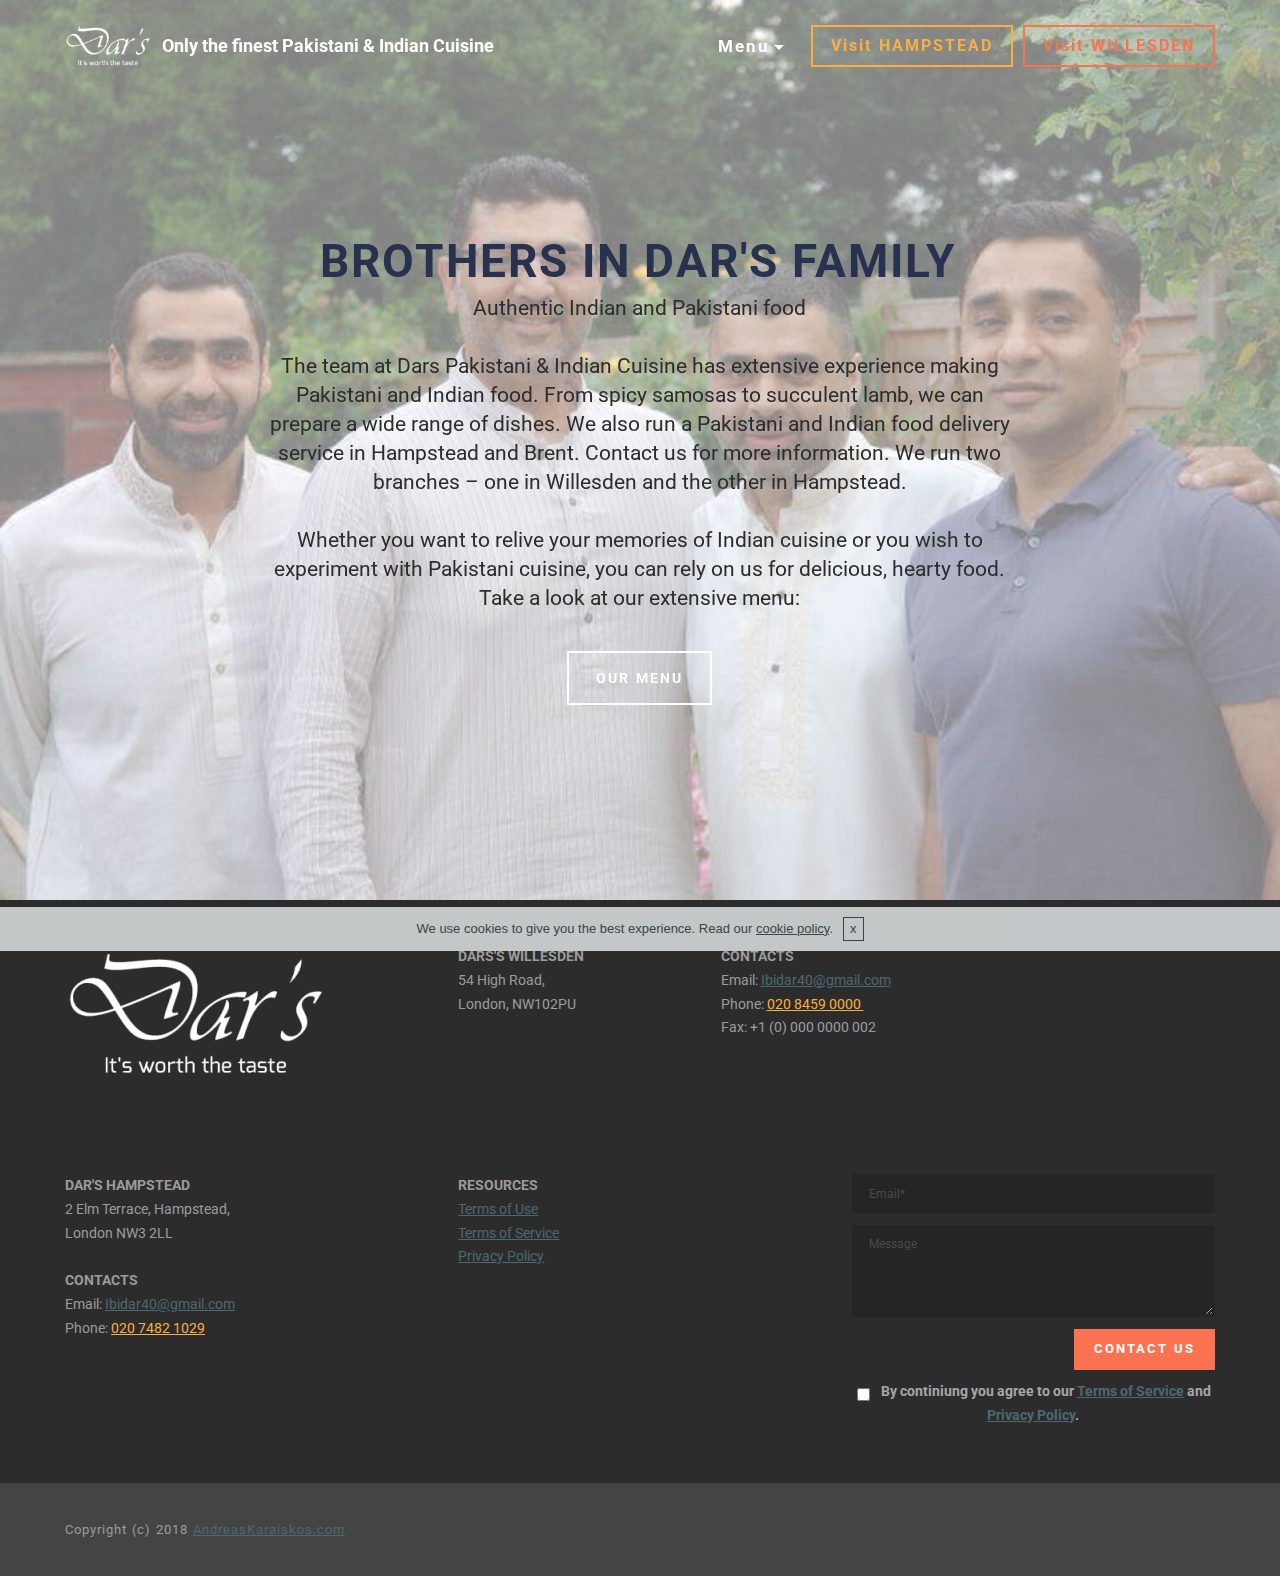
==== ABOUT DARS RESTAURANT.html @ b930428f "create github pages" ====
<!DOCTYPE html>
<html >
<head>
  <!-- Site made with Mobirise Website Builder v4.8.1, https://mobirise.com -->
  <meta charset="UTF-8">
  <meta http-equiv="X-UA-Compatible" content="IE=edge">
  <meta name="generator" content="Mobirise v4.8.1, mobirise.com">
  <meta name="viewport" content="width=device-width, initial-scale=1, minimum-scale=1">
  <link rel="shortcut icon" href="assets/images/dars-logo-white-2-260x128.png" type="image/x-icon">
  <meta name="description" content="CONTACT DARS RESTAURANTS, How to get to Dars restaurants in Hampstead and Willesden brent.">
  <title>ABOUT DAR'S | RESTAURANTS</title>
  <link rel="stylesheet" href="https://fonts.googleapis.com/css?family=Roboto:700,400&subset=cyrillic,latin,greek,vietnamese">
  <link rel="stylesheet" href="assets/bootstrap/css/bootstrap.min.css">
  <link rel="stylesheet" href="assets/soundcloud-plugin/style.css">
  <link rel="stylesheet" href="assets/gdpr-plugin/gdpr-styles.css">
  <link rel="stylesheet" href="assets/animate.css/animate.min.css">
  <link rel="stylesheet" href="assets/dropdown-menu/style.css">
  <link rel="stylesheet" href="assets/mobirise/css/style.css">
  <link rel="stylesheet" href="assets/mobirise/css/mbr-additional.css" type="text/css">
  
  
  
</head>
<body>
  <section id="dropdown-menu-2btn-3j" data-rv-view="149">

    <nav class="navbar navbar-dropdown transparent navbar-fixed-top bg-color">

        <div class="container">

            <div class="navbar-brand">
                <a href="https://www.darsgrill.co.uk" class="navbar-logo"><img src="assets/images/dars-logo-white-2-260x128.png" alt="DAR'S TANDOOR &amp; GRILL Authentic Indian cuisine in Hampstead  Dars Pakistani &amp; Indian Cuisine, the Punjabi restaurant for Indian and Pakistani takeaway, eat-in or delivery in the Hampstead and Willesden area.  We are open 7 days a week, from 12:00AM - 11:30PM, so call or email us to book your table." title="Only the finest Pakistani &amp; Indian Cuisine"></a>
                <a class="text-white" href="index.html#slider-26">Only the finest Pakistani &amp; Indian Cuisine</a>
            </div>

            <button class="navbar-toggler pull-xs-right hidden-md-up" type="button" data-toggle="collapse" data-target="#exCollapsingNavbar">
                <div class="hamburger-icon"></div>
            </button>

            <ul class="nav-dropdown collapse pull-xs-right navbar-toggleable-sm nav navbar-nav" id="exCollapsingNavbar"><li class="nav-item dropdown open"><a class="nav-link link dropdown-toggle" href="index.html" aria-expanded="true" data-toggle="dropdown-submenu">Menu</a><div class="dropdown-menu"><a class="dropdown-item" href="DARS TANDOOR and GRILL.html#pricing-table1-22" aria-expanded="false">HAMPSTEAD MENU</a><a class="dropdown-item" href="DARS WILLESDEN.html#pricing-table1-2m" aria-expanded="false">WILLESDEN MENU</a><a class="dropdown-item" href="ABOUT DARS RESTAURANT.html#header4-3l" aria-expanded="false">About</a><a class="dropdown-item" href="CONTACT DARS.html#map1-30" aria-expanded="false">Contact</a></div></li><li class="nav-item nav-btn"><a class="nav-link btn btn-warning-outline btn-warning" href="DARS TANDOOR and GRILL.html#header1-1r">Visit HAMPSTEAD</a></li><li class="nav-item nav-btn"><a class="nav-link btn btn-danger-outline btn-danger" href="DARS WILLESDEN.html#header1-14">Visit WILLESDEN</a></li></ul>

        </div>

    </nav>

</section>

<section class="engine"><a href="https://mobiri.se/j">website templates</a></section><section class="mbr-box mbr-section mbr-section--relative mbr-section--fixed-size mbr-section--full-height mbr-section--bg-adapted mbr-parallax-background mbr-after-navbar" id="header4-3l" data-rv-view="160" style="background-image: url(assets/images/10577016-703774769687985-2536074829677303070-n-800x532.jpg);">
    <div class="mbr-box__magnet mbr-box__magnet--sm-padding mbr-box__magnet--center-center">
        <div class="mbr-overlay" style="opacity: 0.5; background-color: rgb(255, 255, 255);"></div>
        <div class="mbr-box__container mbr-section__container container">
            <div class="mbr-box mbr-box--stretched"><div class="mbr-box__magnet mbr-box__magnet--center-center">
                <div class="row"><div class=" col-sm-8 col-sm-offset-2">
                    <div class="mbr-hero animated fadeInUp">
                        <h1 class="mbr-hero__text">BROTHERS IN DAR'S FAMILY</h1>
                        <p class="mbr-hero__subtext">Authentic Indian and Pakistani food<br><br> The team at Dars Pakistani &amp; Indian Cuisine has extensive experience making Pakistani and Indian food. From spicy samosas to succulent lamb, we can prepare a wide range of dishes. We also run a Pakistani and Indian food delivery service in Hampstead and Brent. Contact us for more information. We run two branches – one in Willesden and the other in Hampstead.<br><br>Whether you want to relive your memories of Indian cuisine or you wish to experiment with Pakistani cuisine, you can rely on us for delicious, hearty food. Take a look at our extensive menu:</p>
                    </div>
                    <div class="mbr-buttons btn-inverse mbr-buttons--center"> <a class="mbr-buttons__btn btn btn-lg btn-default animated fadeInUp delay" href="DARS TANDOOR and GRILL.html#pricing-table1-22">OUR MENU</a></div>
                </div></div>
            </div></div>
        </div>
        
    </div>
</section>

<section class="mbr-section mbr-section--relative mbr-section--fixed-size" id="contacts1-3h" data-rv-view="145" style="background-color: rgb(44, 44, 44);">
    
    <div class="mbr-section__container container">
        <div class="mbr-contacts mbr-contacts--wysiwyg row" style="padding-top: 45px; padding-bottom: 45px;">
            <div class="col-sm-4">
                <div><a href="https://www.darsgrill.co.uk"><img src="assets/images/dars-logo-white-1-260x128.png" class="mbr-contacts__img mbr-contacts__img--left"></a></div>
            </div>
            <div class="col-sm-8">
                <div class="row">
                    <div class="col-sm-4">
                        <p class="mbr-contacts__text"><strong>DARS'S WILLESDEN</strong><br>54 High Road,<br>London,&nbsp;NW102PU<br><br></p>
                    </div>
                    <div class="col-sm-4">
                        <p class="mbr-contacts__text"><strong>CONTACTS</strong><br>
Email: <a href="mailto:Ibidar40@gmail.com">Ibidar40@gmail.com</a><br>
Phone: <a href="tel:+44 (0) 20 8459 0000 " class="text-warning">020 8459 0000&nbsp;</a><br>
Fax: +1 (0) 000 0000 002</p>
                    </div>
                    <div class="col-sm-4"></div>
                </div>
            </div>
        </div>
    </div>
</section>

<section class="mbr-section mbr-section--relative mbr-section--fixed-size" id="contacts3-3k" data-rv-view="151" style="background-color: rgb(44, 44, 44);">
    
    <div class="mbr-section__container container">
        <div class="mbr-contacts mbr-contacts--wysiwyg row" style="padding-top: 45px; padding-bottom: 45px;">
            <div class="col-sm-8">
                <div class="row">
                    <div class="col-sm-6">
                        <p class="mbr-contacts__text"><strong>DAR'S HAMPSTEAD</strong><br>2 Elm Terrace, Hampstead,<br>London NW3 2LL<br><br>
<strong>CONTACTS</strong><br>Email: <a href="mailto:Ibidar40@gmail.com">Ibidar40@gmail.com</a><br>Phone: <a href="tel:+44 (0) 20 7482 1029" class="text-warning">020 7482 1029</a><br><a href="tel:+44 (0) 20 7482 1029" class="text-warning"><br></a><br></p>
                    </div>
                    <div class="col-sm-6"><p class="mbr-contacts__text"><strong>RESOURCES</strong></p><ul class="mbr-contacts__list"><li><a href="https://www.darsgrill.co.uk/">Terms of Use</a></li><li><a href="https://www.darsgrill.co.uk/">Terms of Service</a></li><li><a href="https://www.darsgrill.co.uk/">Privacy Policy</a><br></li></ul></div>
                </div>
            </div>
            <div class="mbr-contacts__column col-sm-4" data-form-type="formoid">
                <div data-form-alert="true">
                    <div class="hide" data-form-alert-success="true">Thanks for filling out form!</div>
                </div>
                <form action="https://mobirise.com/" method="post" data-form-title="MESSAGE">
                    <input type="hidden" value="AYvaIcT2Q3i/rKtrhkM3ajMC5fKZWznYiqjIBmmGQqL5kGn9xCloWtTcKq5ocrzl6OIBLN8jg9LSyGh4Ln9z4/g7C0i/9evh4J/mCBAPDdiWqPjWDJCSLv9+cwIG3I1V" data-form-email="true">
                    
                    <div class="form-group">
                        <input type="email" class="form-control input-sm input-inverse" name="email" required="" placeholder="Email*" data-form-field="Email">
                    </div>
                    
                    <div class="form-group">
                        <textarea class="form-control input-sm input-inverse" name="message" rows="4" placeholder="Message" data-form-field="Message"></textarea>
                    </div>
                    <div class="mbr-buttons mbr-buttons--right btn-inverse"><button type="submit" class="mbr-buttons__btn btn btn-danger">CONTACT US</button></div>
                <span class="gdpr-block "><label><input type="checkbox" name="gdpr" id="gdpr-input" required="">By continiung you agree to our <a href="terms.html">Terms of Service</a> and <a href="policy.html">Privacy Policy</a>.</label></span></form>
            </div>
        </div>
    </div>
</section>

<footer class="mbr-section mbr-section--relative mbr-section--fixed-size" id="footer1-3f" data-rv-view="141" style="background-color: rgb(68, 68, 68);">
    
    <div class="mbr-section__container container">
        <div class="mbr-footer mbr-footer--wysiwyg row" style="padding-top: 36.9px; padding-bottom: 36.9px;">
            <div class="col-sm-12">
                <p class="mbr-footer__copyright">Copyright (c) 2018 <a href="https://www.andreaskaraiskos.com" target="_blank">AndreasKaraiskos.com</a></p>
            </div>
        </div>
    </div>
</footer>


  <script src="assets/web/assets/jquery/jquery.min.js"></script>
  <script src="assets/bootstrap/js/bootstrap.min.js"></script>
  <script src="assets/smooth-scroll/smooth-scroll.js"></script>
  <!--[if lte IE 9]>
    <script src="assets/jquery-placeholder/jquery.placeholder.min.js"></script>
  <![endif]-->
  <script src="assets/cookies-alert-plugin/cookies-alert-core.js"></script>
  <script src="assets/cookies-alert-plugin/cookies-alert-script.js"></script>
  <script src="assets/jarallax/jarallax.js"></script>
  <script src="assets/dropdown-menu/script.js"></script>
  <script src="assets/mobirise/js/script.js"></script>
  <script src="assets/formoid/formoid.min.js"></script>
  
  
<input name="cookieData" type="hidden" data-cookie-text="We use cookies to give you the best experience. Read our <a href='privacy.html'>cookie policy</a>.">
  </body>
</html>
---- assets/soundcloud-plugin/style.css ----
.addons-container {
  position: relative;
  margin-left: auto;
  margin-right: auto;
  padding-right: 15px;
  padding-left: 15px; }
  @media (min-width: 576px) {
    .addons-container {
      padding-right: 15px;
      padding-left: 15px; } }
  @media (min-width: 768px) {
    .addons-container {
      padding-right: 15px;
      padding-left: 15px; } }
  @media (min-width: 992px) {
    .addons-container {
      padding-right: 15px;
      padding-left: 15px; } }
  @media (min-width: 1200px) {
    .addons-container {
      padding-right: 15px;
      padding-left: 15px; } }
  @media (min-width: 576px) {
    .addons-container {
      width: 540px;
      max-width: 100%; } }
  @media (min-width: 768px) {
    .addons-container {
      width: 720px;
      max-width: 100%; } }
  @media (min-width: 992px) {
    .addons-container {
      width: 960px;
      max-width: 100%; } }
  @media (min-width: 1200px) {
    .addons-container {
      width: 1140px;
      max-width: 100%; } }

.addons-container-inner{
    position: relative;
    width: 100%;
    min-height: 1px;
    padding-right: 15px;
    padding-left: 15px;
}
@media (min-width: 567px) {
    .addons-container-inner{
        -ms-flex: 0 0 66.666667%;
        flex: 0 0 66.666667%;
        max-width: 66.666667%;
    }
}
.addons-row{
    display: flex;
    justify-content:center;
}
---- assets/gdpr-plugin/gdpr-styles.css ----
.gdpr-block {
    padding: 10px 0;
    font-size: 14px;
    display: block;
    text-align: center;
}
.gdpr-block.covert {
	display: none;
}
.gdpr-block label input {
    width: 15px;
    margin-right: 10px;
    vertical-align: middle;
}
.gdpr-block label {
    color: #a7a7a7;
    vertical-align: middle;
    user-select: none;
    margin-bottom: 0;
    display: inline;
}
---- assets/dropdown-menu/style.css ----
.navbar-dropdown .dropup,.navbar-dropdown .dropdown{position:relative}.navbar-dropdown .dropdown-toggle::after{display:inline-block;width:0;height:0;margin-right:.25rem;margin-left:.25rem;vertical-align:middle;content:"";border-top:0.3em solid;border-right:0.3em solid transparent;border-left:0.3em solid transparent}.navbar-dropdown .dropdown-toggle:focus{outline:0}.navbar-dropdown .dropup .dropdown-toggle::after{border-top:0;border-bottom:0.3em solid}.navbar-dropdown .dropdown-menu{position:absolute;top:100%;left:0;z-index:1000;display:none;float:left;min-width:160px;padding:5px 0;margin:2px 0 0;font-size:1rem;color:#373a3c;text-align:left;list-style:none;background-color:#fff;background-clip:padding-box;border:1px solid rgba(0,0,0,0.15);border-radius:0.25rem}.navbar-dropdown .dropdown-divider{height:1px;margin:0.5rem 0;overflow:hidden;background-color:#e5e5e5}.navbar-dropdown .dropdown-item{display:block;width:100%;padding:3px 20px;clear:both;font-weight:normal;line-height:1.5;color:#373a3c;text-align:inherit;white-space:nowrap;background:none;border:0}.navbar-dropdown .dropdown-item:focus,.navbar-dropdown .dropdown-item:hover{color:#2b2d2f;text-decoration:none;background-color:#f5f5f5}.navbar-dropdown .dropdown-item.active,.navbar-dropdown .dropdown-item.active:focus,.navbar-dropdown .dropdown-item.active:hover{color:#fff;text-decoration:none;background-color:#0275d8;outline:0}.navbar-dropdown .dropdown-item.disabled,.navbar-dropdown .dropdown-item.disabled:focus,.navbar-dropdown .dropdown-item.disabled:hover{color:#818a91}.navbar-dropdown .dropdown-item.disabled:focus,.navbar-dropdown .dropdown-item.disabled:hover{text-decoration:none;cursor:not-allowed;background-color:transparent;background-image:none;filter:"progid:DXImageTransform.Microsoft.gradient(enabled = false)"}.navbar-dropdown .open > .dropdown-menu{display:block}.navbar-dropdown .open > a{outline:0}.navbar-dropdown .dropdown-menu-right{right:0;left:auto}.navbar-dropdown .dropdown-menu-left{right:auto;left:0}.navbar-dropdown .dropdown-header{display:block;padding:3px 20px;font-size:0.875rem;line-height:1.5;color:#818a91;white-space:nowrap}.navbar-dropdown .dropdown-backdrop{position:fixed;top:0;right:0;bottom:0;left:0;z-index:990}.navbar-dropdown .pull-right > .dropdown-menu{right:0;left:auto}.navbar-dropdown .dropup .caret,.navbar-dropdown .navbar-fixed-bottom .dropdown .caret{content:"";border-top:0;border-bottom:0.3em solid}.navbar-dropdown .dropup .dropdown-menu,.navbar-dropdown .navbar-fixed-bottom .dropdown .dropdown-menu{top:auto;bottom:100%;margin-bottom:2px}.nav-link{display:inline-block}.nav-link:focus,.nav-link:hover{text-decoration:none}.navbar-nav .nav-item{float:left}.navbar-nav .nav-link{display:block;padding-top:.425rem;padding-bottom:.425rem}.navbar-nav .nav-link + .nav-link{margin-left:1rem}.navbar-nav .nav-item + .nav-item{margin-left:1rem}.navbar-toggler{padding:.5rem .75rem;font-size:1.25rem;line-height:1;background:none;border:1px solid transparent;border-radius:0.25rem}.navbar-toggler:focus,.navbar-toggler:hover{text-decoration:none}@media (min-width:544px){.navbar-toggleable-xs{display:block!important}}@media (min-width:768px){.navbar-toggleable-sm{display:block!important}}@media (min-width:992px){.navbar-toggleable-md{display:block!important}}.pull-xs-left{float:left!important}.pull-xs-right{float:right!important}.pull-xs-none{float:none!important}@media (min-width:544px){.pull-sm-left{float:left!important}.pull-sm-right{float:right!important}.pull-sm-none{float:none!important}}@media (min-width:768px){.pull-md-left{float:left!important}.pull-md-right{float:right!important}.pull-md-none{float:none!important}}@media (min-width:992px){.pull-lg-left{float:left!important}.pull-lg-right{float:right!important}.pull-lg-none{float:none!important}}@media (min-width:1200px){.pull-xl-left{float:left!important}.pull-xl-right{float:right!important}.pull-xl-none{float:none!important}}.hidden-xs-up{display:none!important}@media (max-width:543px){.hidden-xs-down{display:none!important}}@media (min-width:544px){.hidden-sm-up{display:none!important}}@media (max-width:767px){.hidden-sm-down{display:none!important}}@media (min-width:768px){.hidden-md-up{display:none!important}}@media (max-width:991px){.hidden-md-down{display:none!important}}@media (min-width:992px){.hidden-lg-up{display:none!important}}@media (max-width:1199px){.hidden-lg-down{display:none!important}}@media (min-width:1200px){.hidden-xl-up{display:none!important}}.hidden-xl-down{display:none!important}.navbar-dropdown-open{overflow:hidden!important}.navbar-dropdown-open .navbar-dropdown.opened{bottom:0;left:0;overflow-y:scroll;position:fixed;right:0;top:0;transition:none}.navbar-dropdown{left:0;padding-top:1.5rem;padding-bottom:1.5rem;position:absolute;right:0;top:0;transition:all 0.25s ease;z-index:1030}.navbar-dropdown .navbar-brand,.navbar-dropdown .navbar-toggler{position:relative;z-index:995}.navbar-dropdown.bg-color.transparent{background:none!important}.navbar-dropdown.navbar-fixed-top{position:fixed}.navbar-dropdown .navbar-brand{line-height:0;margin-right:1.5rem;padding:0}.navbar-dropdown .navbar-brand a{line-height:2.35rem;vertical-align:middle}.navbar-dropdown .navbar-brand a,.navbar-dropdown .navbar-brand a:hover{text-decoration:none}.navbar-dropdown .navbar-brand .navbar-logo,.navbar-dropdown .navbar-brand .navbar-logo a{line-height:0;vertical-align:baseline}.navbar-dropdown .navbar-logo{margin-right:0.5rem}.navbar-dropdown .navbar-logo img{display:inline;height:2.35rem}@media (max-width:543px){.navbar-dropdown .navbar-toggleable-xs{padding-top:0.425rem}.navbar-dropdown .navbar-toggleable-xs .btn{margin-bottom:0.425rem;margin-top:0.425rem}.navbar-dropdown .navbar-toggleable-xs .dropdown-menu{padding-bottom:0.425rem}.navbar-dropdown .navbar-toggleable-xs .dropdown-menu .dropdown-menu{padding-bottom:0}}@media (max-width:767px){.navbar-dropdown .navbar-toggleable-sm{padding-top:0.425rem}.navbar-dropdown .navbar-toggleable-sm .btn{margin-bottom:0.425rem;margin-top:0.425rem}.navbar-dropdown .navbar-toggleable-sm .dropdown-menu{padding-bottom:0.425rem}.navbar-dropdown .navbar-toggleable-sm .dropdown-menu .dropdown-menu{padding-bottom:0}}@media (max-width:991px){.navbar-dropdown .navbar-toggleable-md{padding-top:0.425rem}.navbar-dropdown .navbar-toggleable-md .btn{margin-bottom:0.425rem;margin-top:0.425rem}.navbar-dropdown .navbar-toggleable-md .dropdown-menu{padding-bottom:0.425rem}.navbar-dropdown .navbar-toggleable-md .dropdown-menu .dropdown-menu{padding-bottom:0}}@media (min-width:544px){.navbar-dropdown{border-radius:0}}.is-builder .navbar-dropdown .dropdown-toggle::after{vertical-align:baseline}.dropdown-menu.dropdown-submenu{left:100%;margin-left:-6px;margin-top:-6px;top:0}.dropdown-menu .dropdown-toggle[data-toggle="dropdown-submenu"]::after{border-bottom:0.3em solid transparent;border-left:0.3em solid;border-right:0;border-top:0.3em solid transparent;margin-left:0.3rem}.dropdown-menu .dropdown-toggle[data-toggle="dropdown-submenu"][aria-expanded="true"]{background-color:#f5f5f5}.dropdown-menu .dropdown-item:focus{outline:0}.nav-dropdown-sm{clear:left;float:none!important;position:relative;z-index:999}.nav-dropdown-sm .nav-item{float:none}.nav-dropdown-sm .nav-item + .nav-item{margin-left:0}.nav-dropdown-sm .nav-link,.nav-dropdown-sm .dropdown-item{position:relative}.nav-dropdown-sm .dropdown-toggle::after{position:absolute;right:0;top:50%;margin-top:-0.15em}.nav-dropdown-sm .dropdown-toggle[data-toggle="dropdown-submenu"]::after{margin-left:.25rem;border-top:0.3em solid;border-right:0.3em solid transparent;border-left:0.3em solid transparent;border-bottom:0}.nav-dropdown-sm .dropdown-toggle[data-toggle="dropdown-submenu"][aria-expanded="true"]::after{border-top:0;border-right:0.3em solid transparent;border-left:0.3em solid transparent;border-bottom:0.3em solid}.nav-dropdown-sm .dropdown-menu{margin:0;padding:0;position:relative;top:0;left:0;width:100%;border:0;float:none;border-radius:0;background:none;padding-left:20px}.nav-dropdown-sm .dropdown-item{padding-left:0}.nav-dropdown-sm .dropdown-item,.nav-dropdown-sm .dropdown-item:hover,.nav-dropdown-sm .dropdown-item:focus{background:none!important}.navbar-dropdown .nav > li > a::after{-webkit-transform:none!important;-ms-transform:none!important;-o-transform:none!important;transform:none!important;-webkit-transition:none!important;-o-transition:none!important;transition:none!important;display:none}.navbar-dropdown .navbar-nav{margin:0!important}.navbar-dropdown .nav-dropdown-sm{padding-top:11px!important}.dropdown-toggle::after{display:inline-block!important;width:0!important;border-top:5px solid;border-right:5px solid transparent;border-left:5px solid transparent;border-bottom:0!important;margin-left:4px!important}.dropdown-menu .dropdown-toggle[data-toggle="dropdown-submenu"]::after{border-bottom:5px solid transparent!important;border-left:5px solid!important;border-right:0!important;border-top:5px solid transparent!important;margin-left:6px!important}.nav-dropdown-sm .dropdown-toggle[data-toggle="dropdown-submenu"][aria-expanded="true"]::after{border-top:0!important;border-right:5px solid transparent!important;border-left:5px solid transparent!important;border-bottom:5px solid!important}.nav-dropdown-sm .dropdown-toggle[data-toggle="dropdown-submenu"]::after{margin-left:5px!important;border-top:5px solid!important;border-right:5px solid transparent!important;border-left:5px solid transparent!important;border-bottom:0!important}.navbar-dropdown .btn{-webkit-transition:all 0.2s ease-in-out 0s;-o-transition:all 0.2s ease-in-out 0s;transition:all 0.2s ease-in-out 0s;border-width:2px;font-size:13px;font-weight:bold;letter-spacing:2px;text-decoration:none;word-spacing:1px}.navbar-dropdown{padding-top:25px;padding-bottom:25px;margin-bottom:0;min-height:0;border:0}.navbar-dropdown .navbar-brand{line-height:0;margin-left:0!important;margin-right:24px;padding:0;height:auto;font-weight:bold}.navbar-dropdown .navbar-logo img{height:42px}.navbar-dropdown .navbar-brand a{line-height:42px}.navbar-dropdown .navbar-brand .navbar-logo{margin-right:8px}.navbar-dropdown .navbar-brand .navbar-logo,.navbar-dropdown .navbar-brand .navbar-logo a{line-height:0}.navbar-dropdown a{text-decoration:none}.navbar-dropdown .navbar-nav > li > a{padding-top:11px;padding-bottom:11px}.navbar-dropdown .navbar-nav > li > a.btn{padding:9px 18px}.navbar-dropdown .dropdown-menu{font-size:15px;border-radius:0;padding:8px 0;border:0}.navbar-dropdown .dropdown-submenu{margin-top:-8px}.navbar-dropdown .dropdown-item{padding:4px 20px}.navbar-dropdown .nav-dropdown-sm a{padding-left:0}@media (max-width:767px){.navbar-dropdown .navbar-toggleable-sm .btn{margin-bottom:11px;margin-top:11px}}.navbar-dropdown{padding-top:25px;padding-bottom:25px;margin-bottom:0;min-height:0}.navbar-dropdown.navbar-short{padding-top:15px;padding-bottom:15px}.navbar-dropdown .navbar-nav > li > .dropdown-menu{margin-left:-5px}.navbar-dropdown .nav-dropdown-sm > li > .dropdown-menu{margin-left:0}.navbar-dropdown .nav-dropdown-sm .dropdown-menu{padding:0;padding-left:20px;padding-bottom:11px}.navbar-dropdown .nav-dropdown-sm .dropdown-menu .dropdown-menu{padding-bottom:0}.navbar-dropdown{padding-left:20px;padding-right:20px}.navbar-dropdown .container{padding-left:0;padding-right:0}.navbar-dropdown .navbar-toggler{padding:8px 12px;font-size:20px;border-radius:4px}.navbar-dropdown .btn-default-outline{color:#fff;background-color:transparent;border-color:#fff}.navbar-dropdown .btn-default-outline:hover{color:#252525;background-color:#fff;border-color:#fff}.navbar-dropdown .btn-primary-outline{color:#4c6972;background-color:transparent;border-color:#4c6972}.navbar-dropdown .btn-primary-outline:hover{color:#fff;background-color:#4c6972;border-color:#4c6972}.navbar-dropdown .btn-info-outline{color:#27aae0;background-color:transparent;border-color:#27aae0}.navbar-dropdown .btn-info-outline:hover{color:#fff;background-color:#27aae0;border-color:#27aae0}.navbar-dropdown .btn-success-outline{color:#7ac673;background-color:transparent;border-color:#7ac673}.navbar-dropdown .btn-success-outline:hover{color:#fff;background-color:#7ac673;border-color:#7ac673}.navbar-dropdown .btn-warning-outline{color:#faaf40;background-color:transparent;border-color:#faaf40}.navbar-dropdown .btn-warning-outline:hover{color:#fff;background-color:#faaf40;border-color:#faaf40}.navbar-dropdown .btn-danger-outline{color:#f97352;background-color:transparent;border-color:#f97352}.navbar-dropdown .btn-danger-outline:hover{color:#fff;background-color:#f97352;border-color:#f97352}.navbar-dropdown .btn-link-outline{color:#252525;background-color:transparent;border-color:#252525}.navbar-dropdown .btn-link-outline:hover{color:#fff;background-color:#252525;border-color:#252525}.navbar-dropdown .link,.navbar-dropdown .link:hover{color:#252525}.navbar-dropdown .nav .link{letter-spacing:2px}
---- assets/mobirise/css/style.css ----
.engine {
	position: absolute;
	text-indent: -2400px;
	text-align: center;
	padding: 0;
	top: 0;
	left: -2400px;
}.is-builder .animated {
  -webkit-animation-name: none !important;
  animation-name: none !important;
}
html {
  position: relative;
  min-height: 100%;
}
.mbr-embedded-video {
  position: relative;
}
.mbr-background-video,
.mbr-background-video-preview {
  bottom: 0;
  left: 0;
  overflow: hidden;
  position: absolute;
  right: 0;
  top: 0;
}
.mbr-parallax-background,
.mbr-background {
  background-attachment: fixed !important;
  background-position: 50% 0;
  background-repeat: no-repeat;
  background-size: cover !important;
}
.mbr-hidden-scrollbar .mbr-parallax-background {
  background-size: auto 130%;
}
.mobile .mbr-parallax-background {
  background-attachment: scroll !important;
}
.mbr-background {
  background-attachment: scroll !important;
}
.mbr-navbar {
  position: relative;
  width: 100%;
}
.mbr-navbar:before {
  content: "";
  display: block;
}
.mbr-navbar__brand-link:after,
.mbr-navbar__brand-img {
  max-height: 74px;
  height: 100%;
}
.mbr-navbar:before,
.mbr-navbar__container {
  height: 98px;
}
.mbr-navbar--ss .mbr-navbar__brand-link:after,
.mbr-navbar--ss .mbr-navbar__brand-img {
  height: 74px;
}
.mbr-navbar--ss:before,
.mbr-navbar--ss .mbr-navbar__container {
  height: 98px;
}
.mbr-navbar--xs .mbr-navbar__brand-link:after,
.mbr-navbar--xs .mbr-navbar__brand-img {
  height: 32px;
}
.mbr-navbar--xs:before,
.mbr-navbar--xs .mbr-navbar__container {
  height: 56px;
}
.mbr-navbar--s .mbr-navbar__brand-link:after,
.mbr-navbar--s .mbr-navbar__brand-img {
  height: 48px;
}
.mbr-navbar--s:before,
.mbr-navbar--s .mbr-navbar__container {
  height: 72px;
}
.mbr-navbar--m .mbr-navbar__brand-link:after,
.mbr-navbar--m .mbr-navbar__brand-img {
  height: 64px;
}
.mbr-navbar--m:before,
.mbr-navbar--m .mbr-navbar__container {
  height: 88px;
}
.mbr-navbar--l .mbr-navbar__brand-link:after,
.mbr-navbar--l .mbr-navbar__brand-img {
  height: 96px;
}
.mbr-navbar--l:before,
.mbr-navbar--l .mbr-navbar__container {
  height: 120px;
}
.mbr-navbar--xl .mbr-navbar__brand-link:after,
.mbr-navbar--xl .mbr-navbar__brand-img {
  height: 128px;
}
.mbr-navbar--xl:before,
.mbr-navbar--xl .mbr-navbar__container {
  height: 152px;
}
.mbr-navbar--short .mbr-navbar__brand-link:after,
.mbr-navbar--short .mbr-navbar__brand-img {
  height: 40px;
}
.mbr-navbar--short .mbr-brand__logo .mbr-iconfont{
  font-size: 40px;
}
.mbr-navbar--short:before,
.mbr-navbar--short .mbr-navbar__container {
  height: 64px;
}
.mbr-navbar--short .mbr-navbar__container {
  padding: 12px 0;
}
@media (max-width: 767px) {
  .mbr-navbar--short .mbr-navbar__brand-link:after,
  .mbr-navbar--short .mbr-navbar__brand-img {
    height: 31px;
  }
  .mbr-navbar--short:before,
  .mbr-navbar--short .mbr-navbar__container {
    height: 45px;
  }
  .mbr-navbar--short .mbr-navbar__container {
    padding: 7px 0;
  }
}
.mbr-navbar__brand-img {
  position: relative;
}
.mbr-navbar__brand-img,
.mbr-navbar__container,
.mbr-navbar__section {
  -webkit-transition: all 300ms ease-in-out 0s;
  -o-transition: all 300ms ease-in-out 0s;
  transition: all 300ms ease-in-out 0s;
}
.mbr-navbar__section {
  background: #2c2c2c;
  height: auto;
  position: absolute;
  top: 0;
  width: 100%;
  z-index: 1000;
}
.mbr-navbar__container {
  display: table;
  padding: 12px 0;
  width: 100%;
}
.mbr-navbar__menu-box {
  display: table;
  width: 100%;
}
.mbr-navbar__menu-box--inline-left,
.mbr-navbar__menu-box--inline-center,
.mbr-navbar__menu-box--inline-right {
  display: block;
  text-align: left;
}
.mbr-navbar__menu-box--inline-center {
  text-align: center;
}
.mbr-navbar__menu-box--inline-right {
  text-align: right;
}
.mbr-navbar__column {
  display: table-cell;
  vertical-align: middle;
}
.mbr-navbar__column--xxs {
  width: 1%;
}
.mbr-navbar__column--xs {
  width: 10%;
}
.mbr-navbar__column--s {
  width: 20%;
}
.mbr-navbar__column--m {
  width: 30%;
}
.mbr-navbar__column--l {
  width: 40%;
}
.mbr-navbar__column--xl {
  width: 50%;
}
.mbr-navbar__menu-box--inline-left .mbr-navbar__column,
.mbr-navbar__menu-box--inline-center .mbr-navbar__column,
.mbr-navbar__menu-box--inline-right .mbr-navbar__column {
  display: inline-block;
}
.mbr-navbar__items {
  float: left;
  padding-left: 0px;
  position: relative;
  left: -20px;
}
.mbr-navbar__items--right {
  float: right;
  left: 0;
}
.float-left {
  float: left;
}
.mbr-navbar__item {
  display: block;
  float: left;
  position: relative;
}
.mbr-navbar__hamburger {
  display: none;
  margin-top: -11px;
  position: absolute;
  right: 0;
  top: 50%;
  z-index: 10000;
}
.mbr-navbar--collapsed .mbr-navbar__container {
  position: relative;
}
.mbr-navbar--collapsed .mbr-navbar__column {
  display: block;
  width: 100%;
}
.mbr-navbar--collapsed .mbr-navbar__items--right {
  padding-top: 13px;
}
.mbr-navbar--collapsed .mbr-navbar__menu {
  background: rgba(0, 0, 0, 0.9);
  display: none;
  height: 100%;
  left: 0;
  position: fixed;
  top: 0;
  width: 100%;
  z-index: 9999;
}
.mbr-navbar--collapsed .mbr-navbar__menu-box {
  display: table-cell;
  vertical-align: middle;
}
.mbr-navbar--collapsed .mbr-navbar__items {
  float: none;
}
.mbr-navbar--collapsed .mbr-navbar__item {
  float: none;
}
.mbr-navbar--collapsed .mbr-navbar__hamburger {
  display: block;
}
.mbr-navbar--collapsed.mbr-navbar--open .mbr-navbar__menu {
  display: table;
}
.mbr-navbar--collapsed.mbr-navbar--open:not(.mbr-navbar--sticky) .mbr-navbar__section {
  background: none;
  position: fixed;
}
.mbr-navbar--collapsed.mbr-navbar--open .mbr-navbar__brand {
  visibility: hidden;
}
.mbr-navbar--collapsed.mbr-navbar--sticky.mbr-navbar--open .mbr-navbar__brand {
  visibility: visible;
}
.mbr-navbar--collapsed.mbr-navbar--open .mbr-navbar__brand-img,
.mbr-navbar--collapsed.mbr-navbar--open .mbr-navbar__container {
  -webkit-transition: none;
  -o-transition: none;
  transition: none;
}
.mbr-navbar--freeze.mbr-navbar--collapsed.mbr-navbar--open .mbr-navbar__hamburger,
.mbr-navbar--freeze.mbr-navbar--collapsed.mbr-navbar--open .mbr-navbar__hamburger:hover {
  color: #fff !important;
}
.mbr-navbar--sticky .mbr-navbar__section {
  position: fixed;
}
.mbr-navbar--absolute {
  position: absolute;
}
/* fix for popup menu conflict */
@media (max-width: 480px) {
  .mbr-navbar--absolute.mbr-navbar[id^=menu-] {
    position: absolute;
  }
}
.mbr-navbar--transparent .mbr-navbar__section {
  background: none;
}
.mbr-navbar--stuck .mbr-navbar__section,
.mbr-navbar--relative .mbr-navbar__section {
  background: #2c2c2c;
}
@media (max-width: 991px) {
  .mbr-navbar--auto-collapse .mbr-navbar__container {
    position: relative;
  }
  .mbr-navbar--auto-collapse .mbr-navbar__column {
    display: block;
    width: 100%;
  }
  .mbr-navbar__column {
    max-height: 100vh;
    overflow-x: hidden;
    overflow-y:auto;
  }
  .mbr-navbar__column::-webkit-scrollbar {
    display:none;
  }
  .mbr-navbar--auto-collapse .mbr-navbar__items--right {
    padding-top: 13px;
  }
  .mbr-navbar--auto-collapse .mbr-navbar__menu {
    background: rgba(0, 0, 0, 0.9);
    display: none;
    height: 100%;
    left: 0;
    position: fixed;
    top: 0;
    width: 100%;
    z-index: 9999;
  }
  .mbr-navbar--auto-collapse .mbr-navbar__menu-box {
    display: table-cell;
    vertical-align: middle;
  }
  .mbr-navbar--auto-collapse .mbr-navbar__items {
    float: none;
  }
  .mbr-navbar--auto-collapse .mbr-navbar__item {
    float: none;
  }
  .mbr-navbar--auto-collapse .mbr-navbar__hamburger {
    display: block;
  }
  .mbr-navbar--auto-collapse.mbr-navbar--open .mbr-navbar__menu {
    display: table;
  }
  .mbr-navbar--auto-collapse.mbr-navbar--open:not(.mbr-navbar--sticky) .mbr-navbar__section {
    background: none;
    position: fixed;
  }
  .mbr-navbar--auto-collapse.mbr-navbar--open .mbr-navbar__brand {
    visibility: hidden;
  }
  .mbr-navbar--auto-collapse.mbr-navbar--sticky.mbr-navbar--open .mbr-navbar__brand {
    visibility: visible;
  }
  .mbr-navbar--auto-collapse.mbr-navbar--open .mbr-navbar__brand-img,
  .mbr-navbar--auto-collapse.mbr-navbar--open .mbr-navbar__container {
    -webkit-transition: none;
    -o-transition: none;
    transition: none;
  }
}
.mbr-after-navbar:before {
  content: "";
  display: block;
  height: 98px;
}
.mbr-hamburger {
  cursor: pointer;
  height: 23px;
  width: 30px;
}
.mbr-hamburger:focus {
  outline: none;
}
.mbr-hamburger__line,
.mbr-hamburger__line:before,
.mbr-hamburger__line:after {
  content: "";
  position: absolute;
  display: block;
  height: 1px;
  cursor: pointer;
}
.mbr-hamburger__line,
.mbr-hamburger__line:before,
.mbr-hamburger__line:after {
  width: 30px;
  border-bottom: 5px solid;
  top: 9px;
}
.mbr-hamburger__line:before {
  top: -9px;
}
.mbr-hamburger__line:after {
  top: 9px;
}
.mbr-hamburger__line,
.mbr-hamburger__line:before,
.mbr-hamburger__line:after {
  -webkit-transition: all 300ms ease-in-out;
  transition: all 300ms ease-in-out;
}
.mbr-hamburger--open .mbr-hamburger__line {
  border-color: transparent;
}
.mbr-hamburger--open .mbr-hamburger__line:before,
.mbr-hamburger--open .mbr-hamburger__line:after {
  top: 0;
}
.mbr-hamburger--open .mbr-hamburger__line:before {
  -ms-transform: rotate(45deg);
  -webkit-transform: rotate(45deg);
  transform: rotate(45deg);
}
.mbr-hamburger--open .mbr-hamburger__line:after {
  top: 10px;
  -ms-transform: translatey(-10px) rotate(-45deg);
  -webkit-transform: translatey(-10px) rotate(-45deg);
  transform: translatey(-10px) rotate(-45deg);
}
@media (max-width: 767px) {
  .mbr-hamburger {
    height: 23px;
    width: 27px;
  }
  .mbr-hamburger__line,
  .mbr-hamburger__line:before,
  .mbr-hamburger__line:after {
    width: 27px;
    border-bottom: 4px solid;
    top: 9px;
  }
  .mbr-hamburger__line:before {
    top: -9px;
  }
  .mbr-hamburger__line:after {
    top: 9px;
  }
}

.navbar-dropdown .hamburger-icon {
  content: "";
  width: 16px;
  -webkit-box-shadow: 0 -6px 0 1px,0 0 0 1px,0 6px 0 1px;
  -moz-box-shadow: 0 -6px 0 1px,0 0 0 1px,0 6px 0 1px;
  box-shadow: 0 -6px 0 1px,0 0 0 1px,0 6px 0 1px;
}

.mbr-brand {
  display: block;
  float: left;
  position: relative;
}
.mbr-brand,
.mbr-brand:hover {
  text-decoration: none;
}
.mbr-brand__name {
  display: block;
  font-weight: bold;
  margin-top: 5px;
  text-align: center;
}
.mbr-brand__name,
.mbr-brand__name:hover {
  text-decoration: none;
}
.mbr-brand--inline {
  display: table;
}
.mbr-brand--inline:after {
  content: "";
  display: table-cell;
  width: 1px;
}
.mbr-brand--inline .mbr-brand__logo,
.mbr-brand--inline .mbr-brand__name {
  display: table-cell;
  vertical-align: middle;
}
.mbr-brand--inline .mbr-brand__logo {
  padding-right: 10px;
}
.mbr-brand--inline .mbr-brand__name {
  margin: 0;
  text-align: left;
}
.mbr-form {
  display: table;
  margin-top: -13px;
  position: relative;
  top: 14px;
  width: 100%;
}
.mbr-form__left,
.mbr-form__right {
  display: table-cell;
  vertical-align: top;
}
.mbr-form__left {
  padding-right: 3px;
}
.mbr-form__right {
  width: 1px;
}
@media (max-width: 530px) {
  .mbr-form {
    display: block;
    margin-top: -27px;
    position: relative;
    top: 26px;
  }
  .mbr-form__left,
  .mbr-form__right {
    display: block;
  }
  .mbr-form__left {
    margin-bottom: 12px;
    padding-right: 0;
  }
  .mbr-form__right {
    width: 100%;
  }
}
.mbr-section {
  padding: 0 20px;
}
.mbr-section--no-padding {
  padding: 0;
}
.mbr-section--relative {
  position: relative;
}
.mbr-section--fixed-size {
  overflow: hidden;
}
.mbr-section--full-height {
  height: 100vh;
}
.mbr-section--full-height.mbr-after-navbar:before {
  display: none;
}
.mbr-section--bg-adapted {
  background-attachment: scroll;
  background-position: 50% 0;
  background-repeat: no-repeat;
  background-size: cover;
}
.mbr-section--gray {
  background-color: #444444;
}
.mbr-section--light-gray {
  background-color: #f0f0f0;
}
.mbr-section--dark-gray {
  background-color: #3c3c3c;
}
.mbr-section__container {
  padding: 0;
  position: relative;
  z-index: 3;
}
.mbr-section__container--center {
  text-align: center;
}
.mbr-section__container--std-padding {
  padding: 93px 0;
}
.mbr-section__container--std-top-padding {
  padding-top: 93px;
}
.mbr-section__container--std-bot-padding {
  padding-bottom: 93px;
}
.mbr-section__container--sm-padding {
  padding: 41px 0;
}
.mbr-section__container--sm-top-padding {
  padding-top: 41px;
}
.mbr-section__container--sm-bot-padding {
  padding-bottom: 41px;
}
.mbr-section__container--isolated {
  padding-bottom: 93px;
  padding-top: 93px;
}
.mbr-section__container--first {
  padding-top: 93px;
  padding-bottom: 41px;
}
.mbr-section__container--middle {
  padding-bottom: 41px;
}
.mbr-section__container--last {
  padding-bottom: 93px;
}
.mbr-section__row {
  margin-left: -24px;
  margin-right: -24px;
}
.mbr-section__col {
  overflow: hidden;
  padding-left: 24px;
  padding-right: 24px;
}
.mbr-section__left {
  padding-right: 40px;
}
.mbr-section__right {
  padding-left: 15px;
}
.mbr-section__header {
  line-height: 1.5em;
  margin: -10px 0 0;
  text-align: center;
}
@media (min-width: 768px) {
  .mbr-section--short-paddings .mbr-section__container--std-padding {
    padding: 59px 0;
  }
  .mbr-section--short-paddings .mbr-section__container--std-top-padding {
    padding-top: 59px;
  }
  .mbr-section--short-paddings .mbr-section__container--std-bot-padding {
    padding-bottom: 59px;
  }
  .mbr-section--short-paddings .mbr-section__container--sm-padding {
    padding: 41px 0;
  }
  .mbr-section--short-paddings .mbr-section__container--sm-top-padding {
    padding-top: 41px;
  }
  .mbr-section--short-paddings .mbr-section__container--sm-bot-padding {
    padding-bottom: 41px;
  }
  .mbr-section--short-paddings .mbr-section__container--isolated {
    padding-bottom: 59px;
    padding-top: 59px;
  }
  .mbr-section--short-paddings .mbr-section__container--first {
    padding-top: 59px;
    padding-bottom: 41px;
  }
  .mbr-section--short-paddings .mbr-section__container--middle {
    padding-bottom: 41px;
  }
  .mbr-section--short-paddings .mbr-section__container--last {
    padding-bottom: 59px;
  }
}
@media (max-width: 767px) {
  .mbr-section__left {
    padding-right: 15px;
  }
  .mbr-section__right {
    padding-left: 15px;
    padding-top: 51px;
  }
}
.mbr-arrow {
  bottom: 71px;
  left: 0;
  line-height: 1px;
  padding: 0 20px;
  position: absolute;
  width: 100%;
  z-index: 3;
}
.mbr-arrow__link {
  display: inline-block;
  font-size: 26px;
}
.mbr-arrow__link,
.mbr-arrow__link:hover,
.mbr-arrow__link:focus {
  color: #fff;
}
.mbr-arrow--floating .mbr-arrow__link {
  -webkit-animation: floating-arrow 1.6s infinite ease-in-out 0s;
  -o-animation: floating-arrow 1.6s infinite ease-in-out 0s;
  animation: floating-arrow 1.6s infinite ease-in-out 0s;
}
@-webkit-keyframes floating-arrow {
  from {
    -webkit-transform: translateY(0);
    transform: translateY(0);
  }
  65% {
    -webkit-transform: translateY(11px);
    transform: translateY(11px);
  }
  to {
    -webkit-transform: translateY(0);
    transform: translateY(0);
  }
}
@-o-keyframes floating-arrow {
  from {
    -webkit-transform: translateY(0);
    transform: translateY(0);
  }
  65% {
    -webkit-transform: translateY(11px);
    transform: translateY(11px);
  }
  to {
    -webkit-transform: translateY(0);
    transform: translateY(0);
  }
}
@keyframes floating-arrow {
  from {
    -webkit-transform: translateY(0);
    transform: translateY(0);
  }
  65% {
    -webkit-transform: translateY(11px);
    transform: translateY(11px);
  }
  to {
    -webkit-transform: translateY(0);
    transform: translateY(0);
  }
}
.mbr-arrow--dark .mbr-arrow__link,
.mbr-arrow--dark .mbr-arrow__link:hover,
.mbr-arrow--dark .mbr-arrow__link:focus {
  color: #252525;
}
@media (max-width: 767px) {
  .mbr-arrow {
    bottom: 41px;
  }
}
@media (max-width: 320px) {
  .mbr-arrow {
    bottom: 21px;
    text-align: center;
  }
}
@media all and (device-width: 320px) and (device-height: 568px) and (orientation: portrait) {
  .mbr-arrow {
    bottom: 31px;
  }
}
.mbr-box {
  display: table;
  width: 100%;
}
.mbr-box--fixed {
  table-layout: fixed;
}
.mbr-box--stretched {
  height: 100%;
}
.mbr-box__magnet {
  display: table-cell;
  float: none;
  height: 100%;
  margin-bottom: 0;
  margin-top: 0;
  text-align: center;
  vertical-align: middle;
}
.mbr-box__magnet--sm-padding {
  padding: 41px 0;
}
.mbr-box__magnet--top-left,
.mbr-box__magnet--top-center,
.mbr-box__magnet--top-right {
  vertical-align: top;
}
.mbr-box__magnet--bottom-left,
.mbr-box__magnet--bottom-center,
.mbr-box__magnet--bottom-right {
  vertical-align: bottom;
}
.mbr-box__magnet--top-left,
.mbr-box__magnet--center-left,
.mbr-box__magnet--bottom-left {
  text-align: left;
}
.mbr-box__magnet--top-right,
.mbr-box__magnet--center-right,
.mbr-box__magnet--bottom-right {
  text-align: right;
}
.mbr-box__container {
  height: 50%;
}
@media (max-width: 767px) {
  .mbr-box__container {
    height: 100%;
  }
  .mbr-box--adapted {
    display: block;
  }
  .mbr-box--adapted > .mbr-box__magnet {
    display: block;
    height: auto;
  }
}
.mbr-overlay {
  background: #222;
  bottom: 0;
  left: 0;
  position: absolute;
  right: 0;
  top: 0;
  z-index: 2;
}
.mbr-google-map__marker {
  color: #252525;
  display: none;
  margin: 0;
}
.mbr-google-map--loaded .mbr-google-map__marker {
  display: block;
}
.mbr-hero {
  color: #fff;
  position: relative;
}
.mbr-hero__text {
  font-size: 46px;
  font-weight: bold;
  left: -2px;
  letter-spacing: 2px;
  line-height: 50px;
  margin: -18px 0 1px 0;
  padding-bottom: 41px;
  position: relative;
  top: 8px;
}
.mbr-hero__subtext {
  font-size: 21px;
  line-height: 29px;
  margin: -32px 0 3px 0;
  padding: 0 0 41px 0;
  position: relative;
  top: 6px;
}
.mbr-figure {
  display: inline-block;
  /*line-height: 1px;*/
  margin: 0;
  max-width: 100%;
  overflow: hidden;
  position: relative;
}
.mbr-figure--no-bg {
  background: none;
}
.mbr-figure--full-width {
  display: block;
  width: 100%;
}
.mbr-figure.mbr-after-navbar:before {
  display: none;
}
.mbr-figure--full-width iframe,
.mbr-figure--full-width .mbr-figure__img,
.mbr-figure--full-width .mbr-figure__map {
  width: 100%;
}
.mbr-figure iframe,
.mbr-figure__img,
.mbr-figure__map {
  max-width: 100%;
}
@-webkit-keyframes mapCircleLoading {
  from {
    -webkit-transform: rotate(0deg);
  }
  to {
    -webkit-transform: rotate(359deg);
  }
}
@keyframes mapCircleLoading {
  from {
    transform: rotate(0deg);
  }
  to {
    transform: rotate(359deg);
  }
}
.mbr-figure__map {
  height: 400px;
  position: relative;
}
.mbr-figure__map--short {
  height: 300px;
}
.mbr-figure__map iframe {
  height: 100%;
  width: 100%;
}
.mbr-figure__map [data-state-details] {
  color: #6b6763;
  font-family: "Roboto", Helvetica, Arial, sans-serif;
  height: 1.5em;
  margin-top: -0.75em;
  padding-left: 20px;
  padding-right: 20px;
  position: absolute;
  text-align: center;
  top: 50%;
  width: 100%;
}
.mbr-figure__map[data-state] {
  background: #e9e5dc;
}
.mbr-figure__map[data-state="loading"] [data-state-details] {
  display: none;
}
.mbr-figure__map[data-state="loading"]::after {
  content: "";
  -webkit-animation: mapCircleLoading .6s infinite linear;
  animation: mapCircleLoading .6s infinite linear;
  border-radius: 50%;
  border: 6px rgba(255, 255, 255, 0.35) solid;
  border-top-color: #fff;
  height: 40px;
  left: 50%;
  margin-left: -20px;
  margin-top: -20px;
  position: absolute;
  top: 50%;
  width: 40px;
}
.mbr-figure__caption {
  background: rgba(0, 0, 0, 0.5);
  bottom: 0;
  color: #fff;
  display: block;
  font-size: 17px;
  left: 0;
  line-height: 1.3em;
  min-height: 53px;
  padding: 17px 20px;
  position: absolute;
  text-align: left;
  width: 100%;
}
.mbr-figure__caption--no-padding {
  padding: 17px 0;
}
.mbr-figure--wysiwyg .mbr-figure__caption a,
.mbr-figure--wysiwyg .mbr-figure__caption a:hover {
  color: inherit;
  text-decoration: underline;
}
.mbr-figure--caption-inside-top .mbr-figure__caption {
  bottom: auto;
  top: 0;
}
.mbr-figure--caption-outside-top .mbr-figure__caption,
.mbr-figure--caption-outside-bottom .mbr-figure__caption {
  background: none;
  position: relative;
}
.mbr-figure--no-bg.mbr-figure--caption-outside-top .mbr-figure__caption,
.mbr-figure--no-bg.mbr-figure--caption-outside-bottom .mbr-figure__caption {
  color: #252525;
}
.mbr-figure--no-bg.mbr-figure--caption-outside-top .mbr-figure__caption {
  margin-top: -3px;
  padding-top: 0;
}
.mbr-figure--no-bg.mbr-figure--caption-outside-bottom .mbr-figure__caption {
  margin-top: -2px;
  padding-bottom: 0;
  top: 2px;
}
.mbr-figure__caption--std-grid {
  background: none;
  z-index: 2;
  overflow: hidden;
}
.mbr-figure__caption--std-grid:before {
  bottom: 0;
  content: "";
  position: absolute;
  top: 0;
  width: 200%;
  z-index: -1;
  margin-left: -50%;
}
.mbr-figure--caption-inside-top .mbr-figure__caption--std-grid:before,
.mbr-figure--caption-inside-bottom .mbr-figure__caption--std-grid:before {
  background: rgba(0, 0, 0, 0.6);
}
.mbr-figure__caption-small {
  color: #ccc;
  display: block;
  font-size: 14px;
  line-height: 1.3em;
}
.mbr-figure--no-bg.mbr-figure--caption-outside-top .mbr-figure__caption-small,
.mbr-figure--no-bg.mbr-figure--caption-outside-bottom .mbr-figure__caption-small {
  color: #777;
}
@media (max-width: 767px) {
  .mbr-figure--adapted {
    display: block;
    width: 100%;
  }
  .mbr-figure--adapted iframe,
  .mbr-figure--adapted .mbr-figure__img,
  .mbr-figure--adapted .mbr-figure__map {
    width: 100%;
  }
  .mbr-figure--caption-inside-top .mbr-figure__caption,
  .mbr-figure--caption-inside-bottom .mbr-figure__caption {
    background: none;
    position: relative;
  }
  .mbr-figure--caption-inside-top .mbr-figure__caption--std-grid:before,
  .mbr-figure--caption-inside-bottom .mbr-figure__caption--std-grid:before {
    display: none;
  }
}
.mbr-reviews {
  list-style: none;
  margin: 0 -15px;
  padding: 3px 0 0 0;
}
.mbr-reviews__item {
  position: relative;
  margin-top: 39px;
}
.mbr-reviews__text {
  background: #fafafa;
  border-radius: 3px;
  border: 1px solid #ededed;
  color: #777;
  font-size: 16px;
  line-height: 26px;
  padding: 20px;
  position: relative;
}
.mbr-reviews__text:before {
  -webkit-transform: rotate(45deg);
  -ms-transform: rotate(45deg);
  -o-transform: rotate(45deg);
  transform: rotate(45deg);
  width: 14px;
  height: 14px;
  background-color: #fafafa;
  border-color: #ededed;
  border-style: none solid solid none;
  border-width: 0 1px 1px 0;
  bottom: -8px;
  content: "";
  display: block;
  left: 50px;
  position: absolute;
}
.mbr-reviews__p {
  margin: 0;
}
.mbr-reviews__author {
  margin-top: 30px;
  padding-left: 102px;
  position: relative;
}
.mbr-reviews__author--short {
  margin-top: 27px;
  padding-left: 32px;
}
.mbr-reviews__author-img {
  width: 50px;
  height: 50px;
  border-radius: 50%;
  left: 33px;
  position: absolute;
  top: 0;
}
.mbr-reviews__author-name {
  color: #777;
  font-size: 14px;
  font-weight: bold;
  position: relative;
  top: -3px;
}
.mbr-reviews__author-bio {
  color: #999;
  font-size: 12px;
}
@media (max-width: 767px) {
  .mbr-reviews__author {
    padding-bottom: 32px;
  }
  .mbr-reviews__author--short {
    padding-bottom: 1px;
  }
}
@media (min-width: 768px) and (max-width: 991px) {
  .mbr-reviews__item:nth-of-type(2n+1) {
    clear: left;
  }
}
@media (min-width: 992px) {
  .mbr-reviews__item:nth-of-type(3n+1) {
    clear: left;
  }
}
@media (max-width: 991px) {
  .mbr-header--reduce .mbr-header__text {
    padding-top: 1em;
    margin-top: -1em;
  }
}
.mbr-header {
  margin-top: -20px;
  padding: 0;
  position: relative;
  text-align: left;
  top: 10px;
}
.mbr-header--std-padding {
  padding-bottom: 41px;
}
.mbr-header--center {
  text-align: center;
}
.mbr-header__text {
  display: block;
  font-size: 25px;
  font-weight: bold;
  letter-spacing: 6px;
  line-height: 1.5em;
  margin: 0;
}
.mbr-header__subtext {
  color: #777;
  font-size: 14px;
  font-style: italic;
  letter-spacing: 1px;
  margin: 8px 0 7px 0;
}
.mbr-header--inline {
  margin-top: 0;
  padding: 41px 0 28px 0;
  top: 0;
}
.mbr-header--inline .mbr-header__text {
  letter-spacing: 4px;
  line-height: 1em;
  margin: 15px 0 0 0;
}
@media (max-width: 767px) {
  .mbr-header--inline {
    padding: 47px 0 38px 0;
  }
  .mbr-header--inline .mbr-header__text {
    display: block;
    margin: 0 0 38px 0;
  }
  .mbr-header--auto-align .mbr-header__text,
  .mbr-header--auto-align .mbr-header__subtext {
    left: 0;
    text-align: center !important;
  }
}
@media (min-width: 768px) {
  .mbr-header--reduce {
    margin-top: -5px;
    top: 2px;
  }
  .mbr-header--reduce .mbr-header__text {
    font-size: 16px;
    letter-spacing: 1px;
    line-height: 1.1em;
    padding-top: 0.4em;
    margin-top: -0.4em;
  }
}
.mbr-social-icons__icon {
  -webkit-transition: all 0.2s ease-in-out 0s;
  -o-transition: all 0.2s ease-in-out 0s;
  transition: all 0.2s ease-in-out 0s;
  color: #fff;
  cursor: pointer;
  display: inline-block;
  font-size: 29px;
  height: 56px;
  line-height: 61px;
  margin: 0 10px 13px 0;
  position: relative;
  text-align: center;
  width: 56px;
}
.mbr-social-icons__icon:hover {
  color: #fff;
}
.mbr-social-icons--style-1 .mbr-social-icons__icon:hover {
  background: #252525 !important;
}
.mbr-contacts {
  color: #9c9c9c;
  font-size: 14px;
  line-height: 1.7em;
  padding: 45px 0 46px;
}
.mbr-contacts__img {
  max-width: 100%;
  margin: 6px 0 5px 40px;
}
.mbr-contacts__img--left {
  margin-left: 0;
}
.mbr-contacts__text {
  margin: 0;
}
.mbr-contacts__header {
  color: #fff;
  font-size: 14px;
  letter-spacing: 1px;
  margin-bottom: 20px;
  margin-top: 3px;
}
.mbr-contacts__list {
  list-style: none;
  margin: 0;
  padding: 0;
}
@media (max-width: 767px) {
  .mbr-contacts__img {
    margin-bottom: 10px;
  }
  .mbr-contacts__header {
    margin-top: 20px;
    margin-bottom: 10px;
  }
  .mbr-contacts__column {
    margin-top: 37px;
  }
}
.mbr-footer {
  color: #9c9c9c;
  font-size: 13px;
  letter-spacing: 1px;
  line-height: 1.5em;
  padding: 37px 0 39px;
  word-spacing: 1px;
}
.mbr-footer__copyright {
  margin: 0;
}
.mbr-buttons {
  margin: -26px 0 13px 0;
  position: relative;
  text-align: left;
  top: 26px;
}
.mbr-buttons__btn,
.mbr-buttons__link {
  margin: 0 10px 13px 0;
}
.mbr-buttons__btn,
.mbr-buttons__link,
.mbr-buttons__btn:hover,
.mbr-buttons__link:hover {
  text-decoration: none;
}
.mbr-buttons--top {
  top: 44px;
  margin-top: -62px;
}
.mbr-buttons--no-offset {
  margin-top: 0;
  top: 0;
}
.mbr-buttons--only-links {
  left: -20px;
}
.mbr-buttons--center {
  left: 5px;
  text-align: center;
}
.mbr-buttons--center.mbr-buttons--only-links {
  left: 0;
}
.mbr-buttons--right {
  text-align: right;
}
.mbr-buttons--right .mbr-buttons__btn,
.mbr-buttons--right .mbr-buttons__link {
  margin: 0 0 13px 10px;
}
.mbr-buttons--right.mbr-buttons--only-links {
  left: 20px;
}
.mbr-buttons--activated {
  left: 5px;
  text-align: center;
}
.mbr-buttons--activated .mbr-buttons__btn,
.mbr-buttons--activated .mbr-buttons__link {
  margin-left: 0;
  margin-right: 0;
}
.mbr-buttons--activated .mbr-buttons__link {
  font-size: 25px;
  padding: 10px 30px 2px;
}
.mbr-buttons--activated .mbr-buttons__btn {
  font-size: 15px;
  margin-top: 9px;
  padding: 15px 30px;
}
.mbr-buttons--freeze.mbr-buttons--activated .mbr-buttons__link {
  font-size: 25px !important;
}
.mbr-buttons--freeze.mbr-buttons--activated .mbr-buttons__link,
.mbr-buttons--freeze.mbr-buttons--activated .mbr-buttons__link:hover {
  color: #fff !important;
}
.mbr-buttons--freeze.mbr-buttons--activated .mbr-buttons__btn {
  font-size: 15px !important;
}
@media (max-width: 991px) {
  .mbr-buttons {
    top: 0;
  }
  form:not(.mbr-form) .mbr-buttons {
    top: 26px;
  }
  .mbr-buttons:first-child {
    margin-top: 0;
  }
  .mbr-buttons--active {
    left: 5px;
    text-align: center;
  }
  .mbr-buttons--active .mbr-buttons__btn,
  .mbr-buttons--active .mbr-buttons__link {
    margin-left: 0;
    margin-right: 0;
  }
  .mbr-buttons--right.mbr-buttons--only-links {
    left: 0;
  }
  .mbr-buttons--active .mbr-buttons__link {
    font-size: 25px;
    padding: 10px 30px 2px;
  }
  .mbr-buttons--active .mbr-buttons__btn {
    font-size: 15px;
    margin-top: 9px;
    padding: 15px 30px;
  }
  .mbr-buttons--freeze.mbr-buttons--active .mbr-buttons__link {
    font-size: 25px !important;
  }
  .mbr-buttons--freeze.mbr-buttons--active .mbr-buttons__link,
  .mbr-buttons--freeze.mbr-buttons--active .mbr-buttons__link:hover {
    color: #fff !important;
  }
  .mbr-buttons--freeze.mbr-buttons--active .mbr-buttons__btn {
    font-size: 15px !important;
  }
}
@media (max-width: 767px) {
  .mbr-buttons--auto-align {
    left: 5px;
    margin-top: -26px;
    text-align: center;
    top: 26px;
  }
  .mbr-buttons--auto-align.mbr-buttons--only-links {
    left: 0;
  }
}
@media (max-width: 530px) {
  .mbr-buttons {
    left: 0;
  }
  .mbr-buttons__btn,
  .mbr-buttons__link,
  .mbr-buttons--right .mbr-buttons__btn,
  .mbr-buttons--right .mbr-buttons__link {
    display: inline-block;
    margin: 0 0 13px 0;
    text-align: center;
    width: 100%;
  }
  .mbr-buttons--activated .mbr-buttons__btn,
  .mbr-buttons--activated .mbr-buttons__link,
  .mbr-buttons--active .mbr-buttons__btn,
  .mbr-buttons--active .mbr-buttons__link {
    width: auto;
  }
  .mbr-buttons--activated .mbr-buttons__btn,
  .mbr-buttons--active .mbr-buttons__btn {
    margin-top: 9px;
  }
}
.mbr-article {
  color: #777;
  font-size: 17px;
  line-height: 27px;
  text-align: left;
  position: relative;
  margin-top: -21px;
  top: 14px;
}
.mbr-article--wysiwyg h1,
.mbr-article--wysiwyg h2,
.mbr-article--wysiwyg h3,
.mbr-article--wysiwyg h4,
.mbr-article--wysiwyg h5,
.mbr-article--wysiwyg h6 {
  color: #252525;
  display: block;
  font-weight: bold;
  line-height: 1.3em;
  text-align: left;
}
.mbr-article--wysiwyg h1 {
  font-size: 27px;
  letter-spacing: 3px;
}
.mbr-article--wysiwyg h2 {
  font-size: 23px;
  letter-spacing: 2px;
}
.mbr-article--wysiwyg h3 {
  font-size: 19px;
  letter-spacing: 1px;
}
.mbr-article--wysiwyg h4 {
  font-size: 14px;
}
.mbr-article--wysiwyg h5 {
  font-size: 11px;
}
.mbr-article--wysiwyg h6 {
  font-size: 10px;
}
.mbr-article--wysiwyg p,
.mbr-article--wysiwyg ul,
.mbr-article--wysiwyg ol,
.mbr-article--wysiwyg blockquote {
  margin: 0 0 10px 0;
}
.mbr-article--wysiwyg blockquote {
  font-size: 17px;
  border-color: #f97352;
}
@media (max-width: 767px) {
  .mbr-article--auto-align.mbr-article--wysiwyg p,
  .mbr-article--auto-align {
    text-align: left !important;
  }
}
.social-likes__counter {
  -webkit-transition: all 0.2s ease-in-out 0s;
  -o-transition: all 0.2s ease-in-out 0s;
  transition: all 0.2s ease-in-out 0s;
  background: #3c3c3c;
  border-radius: 23px;
  font-size: 12px;
  height: 23px;
  line-height: 24px;
  min-width: 23px;
  padding: 0 5px;
  position: absolute;
  right: -7px;
  text-align: center;
  top: -7px;
}
.social-likes__counter_empty {
  display: none;
}
.social-likes_style-1 .social-likes__icon:hover {
  background: #252525 !important;
}
.social-likes_style-1 .social-likes__icon:hover .social-likes__counter {
  background: #f97352;
}
.social-likes_style-2 .social-likes__icon {
  background: #252525;
}
.social-likes_style-2 .social-likes__counter {
  background: #f97352;
}
.social-likes_style-2 .social-likes__icon:hover .social-likes__counter {
  background: #3c3c3c;
}
.mbr-plan {
  padding-bottom: 41px;
  padding-left: 1px;
  padding-right: 0;
  position: relative;
}
.mbr-plan--first,
.mbr-plan:first-child {
  padding-left: 0;
}
.mbr-plan--last,
.mbr-plan:last-child {
  padding-bottom: 93px;
}
.mbr-plan__box {
  background: #fff;
}
.mbr-plan__header {
  background: #444;
  overflow: hidden;
  padding: 20px 15px;
  color: #fff;
}
.mbr-plan__number {
  border-bottom: 1px dotted #ddd;
  color: #333;
  font-size: 80px;
  line-height: 0;
  margin: 0px 10px;
  padding: 41px 0;
  text-align: center;
  margin-bottom: 41px;
}
.mbr-plan__details {
  padding-bottom: 41px;
}
.mbr-plan__details ul,
.mbr-plan__list {
  list-style: none;
  margin: 0;
  padding: 0;
}
.mbr-plan__details ul {
  text-align: center;
}
.mbr-plan__details li,
.mbr-plan__item {
  line-height: 40px;
  padding: 0 15px;
}
.mbr-plan__item {
  text-align: center;
}
.mbr-plan__buttons {
  overflow: hidden;
  padding: 0 15px 41px;
}
.mbr-plan--favorite {
  margin-right: -1px;
  margin-top: -30px;
  padding-left: 0;
  top: 15px;
  z-index: 5;
}
.mbr-plan--favorite .mbr-plan__number:before {
  content: "";
  display: block;
  height: 15px;
}
.mbr-plan--favorite .mbr-plan__box {
  padding-bottom: 15px;
  box-shadow: 0px 0px 20px 5px rgba(0, 0, 0, 0.1);
}
.mbr-plan--primary .mbr-plan__header {
  background: #4c6972;
}
.mbr-plan--success .mbr-plan__header {
  background: #7ac673;
}
.mbr-plan--info .mbr-plan__header {
  background: #27aae0;
}
.mbr-plan--warning .mbr-plan__header {
  background: #faaf40;
}
.mbr-plan--danger .mbr-plan__header {
  background: #f97352;
}
@media (max-width: 767px) {
  .mbr-plan,
  .mbr-plan--first,
  .mbr-plan:first-child {
    padding-left: 15px;
    padding-right: 15px;
  }
  .mbr-plan__number {
    font-size: 79px;
  }
  .mbr-plan__details {
    font-size: 17px;
  }
  .mbr-plan--favorite {
    margin: 0;
    top: 0;
  }
}
.mbr-number {
  display: inline-block;
  margin-top: -0.12em;
}
.mbr-number__num {
  display: inline-table;
  height: 1em;
}
.mbr-number__group {
  display: table-cell;
  font-weight: bold;
  position: relative;
  vertical-align: middle;
}
.mbr-number__left {
  display: none;
  font-size: 0.34em;
  line-height: 0;
  padding: 0px 5px;
  vertical-align: super;
}
.mbr-number__right {
  display: none;
  font-size: 0.25em;
  padding: 0px 5px;
  vertical-align: middle;
  white-space: nowrap;
}
.mbr-number__caption {
  display: block;
  font-size: 0.19em;
  line-height: 1em;
  opacity: 0.5;
  padding-top: 0.5em;
  text-align: center;
}
.mbr-number--price .mbr-number__value {
  padding-right: 0.28em;
}
.mbr-number--price .mbr-number__left {
  display: inline;
}
.mbr-number--short-price .mbr-number__left,
.mbr-number--short-price .mbr-number__right {
  display: inline;
}
.mbr-number--short-price .mbr-number__caption {
  display: none;
}
.mbr-number--inverse-price .mbr-number__group {
  top: 0.1em;
}
.mbr-number--inverse-price .mbr-number__left {
  display: none;
}
.mbr-number--inverse-price .mbr-number__value {
  padding-left: 0.28em;
}
.mbr-number--inverse-price .mbr-number__right {
  display: inline;
}


/* iconfont default styling */
/* for buttons */
.mbr-iconfont.mbr-iconfont-btn,
.mbr-buttons__btn .mbr-iconfont{ /* depricated, used only for compatibility */
  padding-right: 0.3em;
  font-size: 2em;
  line-height: 0.4em;
  vertical-align: text-bottom;
  position: relative;
  top: -0.1em;
  text-decoration:none;
}

/* menu links */
.mbr-iconfont.mbr-iconfont-btn-parent,
.mbr-buttons__link .mbr-iconfont{ /* depricated, used only for compatibility */
  padding-right: 0.3em;
  font-size: 1.5em;
  position: relative;
  top: -0.2em;
  vertical-align:middle
}

/* msg-box4 */
.mbr-iconfont.mbr-iconfont-msg-box4,
.mbr-iconfont.mbr-iconfont-msg-box5{
  font-size: 357px;
  text-decoration:none;
  color:#FFFFFF;
}


/*menu logo */
.mbr-iconfont.mbr-iconfont-menu,
.mbr-iconfont.mbr-iconfont-ext__menu{
  font-size: 74px;
  text-decoration:none;
  color:#FFFFFF;
}

/* contacts1 */
.mbr-iconfont.mbr-iconfont-contacts1{
  font-size: 119px;
  text-decoration:none;
  color:#9C9C9C;
}

.mbr-iconfont.mbr-iconfont-features1{
  font-size: 250px; /* ~ image.height */
  text-decoration:none;
}

@media (max-width: 768px) {
  .image-size{
    width: 100% !important;
  }
  .content-size{
    width: 100%;
  }
}
---- assets/mobirise/css/mbr-additional.css ----
#dropdown-menu-2btn-2l .hide-buttons [data-button] {
  display: none !important;
}
#dropdown-menu-2btn-2l .navbar-brand a {
  font-size: 18px;
}
#dropdown-menu-2btn-2l .nav .link,
#dropdown-menu-2btn-2l .dropdown-item {
  font-size: 1.4em;
  color: #ffffff;
}
#dropdown-menu-2btn-2l .navbar,
#dropdown-menu-2btn-2l .dropdown-menu {
  background: #2c2c2c;
}
#dropdown-menu-2btn-2l .dropdown-menu .dropdown-toggle[aria-expanded="true"],
#dropdown-menu-2btn-2l .dropdown-menu a:hover,
#dropdown-menu-2btn-2l .dropdown-menu a:focus {
  background: #222222;
}
#dropdown-menu-2btn-2l .navbar-toggler {
  color: #ffffff;
}
#dropdown-menu-2btn-2l .btn {
  font-size: 16px;
}
#msg-box1-2z .mbr-header .mbr-header__text {
  color: #fff;
}
#msg-box1-2z .mbr-article {
  color: #fff;
}
#msg-box1-2z .btn {
  font-size: 32px;
}
#msg-box2-2n .mbr-header .mbr-header__text {
  color: #252525;
}
#msg-box2-2n .mbr-article {
  color: #252525;
}
#msg-box2-2n .btn {
  font-size: 32px;
}
#msg-box2-2o .mbr-header .mbr-header__text {
  color: #252525;
}
#msg-box2-2o .mbr-article {
  color: #252525;
}
#msg-box2-2o .btn {
  font-size: 32px;
}
#dropdown-menu-2btn-2l .hide-buttons [data-button] {
  display: none !important;
}
#dropdown-menu-2btn-2l .navbar-brand a {
  font-size: 18px;
}
#dropdown-menu-2btn-2l .nav .link,
#dropdown-menu-2btn-2l .dropdown-item {
  font-size: 1.2em;
  color: #ffffff;
}
#dropdown-menu-2btn-2l .navbar,
#dropdown-menu-2btn-2l .dropdown-menu {
  background: #2c2c2c;
}
#dropdown-menu-2btn-2l .dropdown-menu .dropdown-toggle[aria-expanded="true"],
#dropdown-menu-2btn-2l .dropdown-menu a:hover,
#dropdown-menu-2btn-2l .dropdown-menu a:focus {
  background: #222222;
}
#dropdown-menu-2btn-2l .navbar-toggler {
  color: #ffffff;
}
#dropdown-menu-2btn-2l .btn {
  font-size: 16px;
}
#msg-box4-1u .mbr-header__text {
  color: #ffffff;
}
#msg-box4-1u .mbr-header__subtext {
  color: #ffffff;
}
#msg-box4-1u .mbr-article {
  color: #ffffff;
}
#testimonials1-1w .mbr-section__header {
  color: #ffffff;
}
#testimonials1-1w .mbr-reviews__author-name {
  color: #fac51c;
}
#testimonials1-1w .mbr-reviews__author-bio {
  color: #ffffff;
}
#pricing-table1-22 SUP {
  font-size: 17px;
}
#msg-box4-38 .mbr-header__text {
  color: #ffffff;
}
#msg-box4-38 .mbr-header__subtext {
  color: #ffffff;
}
#msg-box4-38 .mbr-article {
  color: #ffffff;
}
#contacts1-31 STRONG {
  color: #9c9c9c;
}
#contacts1-31 P {
  color: #9c9c9c;
}
#dropdown-menu-2btn-2l .hide-buttons [data-button] {
  display: none !important;
}
#dropdown-menu-2btn-2l .navbar-brand a {
  font-size: 18px;
}
#dropdown-menu-2btn-2l .nav .link,
#dropdown-menu-2btn-2l .dropdown-item {
  font-size: 1.2em;
  color: #ffffff;
}
#dropdown-menu-2btn-2l .navbar,
#dropdown-menu-2btn-2l .dropdown-menu {
  background: #333333;
}
#dropdown-menu-2btn-2l .dropdown-menu .dropdown-toggle[aria-expanded="true"],
#dropdown-menu-2btn-2l .dropdown-menu a:hover,
#dropdown-menu-2btn-2l .dropdown-menu a:focus {
  background: #292929;
}
#dropdown-menu-2btn-2l .navbar-toggler {
  color: #ffffff;
}
#dropdown-menu-2btn-2l .btn {
  font-size: 16px;
}
#msg-box4-27 .mbr-header__text {
  color: #ffffff;
}
#msg-box4-27 .mbr-header__subtext {
  color: #ffffff;
}
#msg-box4-27 .mbr-article {
  color: #ffffff;
}
#testimonials1-2h .mbr-section__header {
  color: #ffffff;
}
#testimonials1-2h .mbr-reviews__author-name {
  color: #fac51c;
}
#testimonials1-2h .mbr-reviews__author-bio {
  color: #ffffff;
}
#pricing-table1-3c SUP {
  font-size: 17px;
}
#msg-box4-39 .mbr-header__text {
  color: #ffffff;
}
#msg-box4-39 .mbr-header__subtext {
  color: #ffffff;
}
#msg-box4-39 .mbr-article {
  color: #ffffff;
}
#contacts1-31 STRONG {
  color: #9c9c9c;
}
#contacts1-31 P {
  color: #9c9c9c;
}
#contacts1-31 STRONG {
  color: #9c9c9c;
}
#contacts1-31 P {
  color: #9c9c9c;
}
#dropdown-menu-2btn-2q .hide-buttons [data-button] {
  display: none !important;
}
#dropdown-menu-2btn-2q .navbar-brand a {
  font-size: 18px;
}
#dropdown-menu-2btn-2q .nav .link,
#dropdown-menu-2btn-2q .dropdown-item {
  font-size: 1.2em;
  color: #ffffff;
}
#dropdown-menu-2btn-2q .navbar,
#dropdown-menu-2btn-2q .dropdown-menu {
  background: #2c2c2c;
}
#dropdown-menu-2btn-2q .dropdown-menu .dropdown-toggle[aria-expanded="true"],
#dropdown-menu-2btn-2q .dropdown-menu a:hover,
#dropdown-menu-2btn-2q .dropdown-menu a:focus {
  background: #222222;
}
#dropdown-menu-2btn-2q .navbar-toggler {
  color: #ffffff;
}
#dropdown-menu-2btn-2q .btn {
  font-size: 16px;
}
#header4-3l H1 {
  color: #28324e;
}
#header4-3l P {
  color: #2c2c2c;
}
#contacts1-3h STRONG {
  color: #9c9c9c;
}
#contacts1-3h P {
  color: #9c9c9c;
}
#dropdown-menu-2btn-3j .hide-buttons [data-button] {
  display: none !important;
}
#dropdown-menu-2btn-3j .navbar-brand a {
  font-size: 18px;
}
#dropdown-menu-2btn-3j .nav .link,
#dropdown-menu-2btn-3j .dropdown-item {
  font-size: 1.2em;
  color: #ffffff;
}
#dropdown-menu-2btn-3j .navbar,
#dropdown-menu-2btn-3j .dropdown-menu {
  background: #2c2c2c;
}
#dropdown-menu-2btn-3j .dropdown-menu .dropdown-toggle[aria-expanded="true"],
#dropdown-menu-2btn-3j .dropdown-menu a:hover,
#dropdown-menu-2btn-3j .dropdown-menu a:focus {
  background: #222222;
}
#dropdown-menu-2btn-3j .navbar-toggler {
  color: #ffffff;
}
#dropdown-menu-2btn-3j .btn {
  font-size: 16px;
}
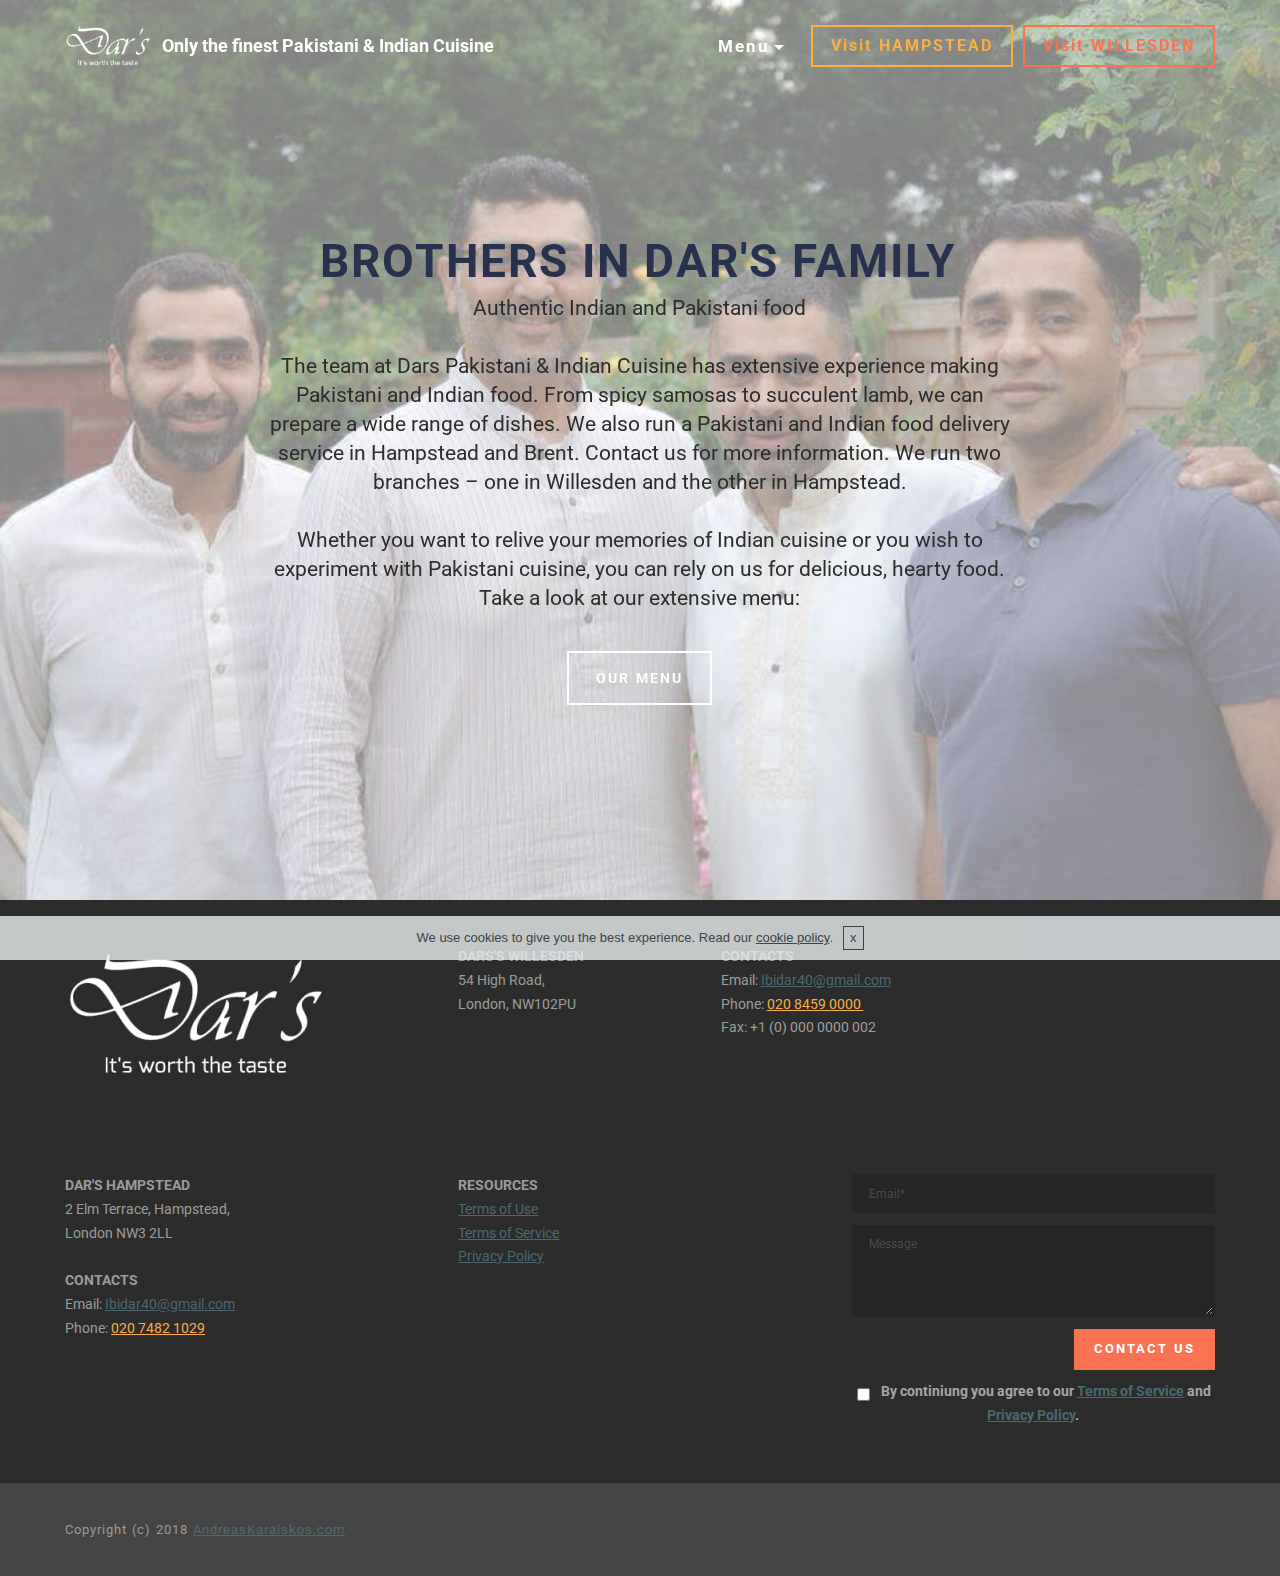
==== commit fe830215: "create github pages" ====
--- a/ABOUT DARS RESTAURANT.html
+++ b/ABOUT DARS RESTAURANT.html
@@ -45,7 +45,7 @@
 
 </section>
 
-<section class="engine"><a href="https://mobiri.se/j">website templates</a></section><section class="mbr-box mbr-section mbr-section--relative mbr-section--fixed-size mbr-section--full-height mbr-section--bg-adapted mbr-parallax-background mbr-after-navbar" id="header4-3l" data-rv-view="160" style="background-image: url(assets/images/10577016-703774769687985-2536074829677303070-n-800x532.jpg);">
+<section class="engine"><a href="https://mobiri.se">Mobirise</a></section><section class="mbr-box mbr-section mbr-section--relative mbr-section--fixed-size mbr-section--full-height mbr-section--bg-adapted mbr-parallax-background mbr-after-navbar" id="header4-3l" data-rv-view="160" style="background-image: url(assets/images/10577016-703774769687985-2536074829677303070-n-800x532.jpg);">
     <div class="mbr-box__magnet mbr-box__magnet--sm-padding mbr-box__magnet--center-center">
         <div class="mbr-overlay" style="opacity: 0.5; background-color: rgb(255, 255, 255);"></div>
         <div class="mbr-box__container mbr-section__container container">
@@ -106,7 +106,7 @@
                     <div class="hide" data-form-alert-success="true">Thanks for filling out form!</div>
                 </div>
                 <form action="https://mobirise.com/" method="post" data-form-title="MESSAGE">
-                    <input type="hidden" value="AYvaIcT2Q3i/rKtrhkM3ajMC5fKZWznYiqjIBmmGQqL5kGn9xCloWtTcKq5ocrzl6OIBLN8jg9LSyGh4Ln9z4/g7C0i/9evh4J/mCBAPDdiWqPjWDJCSLv9+cwIG3I1V" data-form-email="true">
+                    <input type="hidden" value="teeSTwHyu1vAXdJFpMDW25Q66yWKvQhF3MQpvUPnbykRFK3X8A6BOWjeOLA9AJVj0hyVYzJApm7+3dusC4j35Ujn9IGkxZorCIebZBvkEqSBxNTyaUePDTSKVBZEIQEX" data-form-email="true">
                     
                     <div class="form-group">
                         <input type="email" class="form-control input-sm input-inverse" name="email" required="" placeholder="Email*" data-form-field="Email">
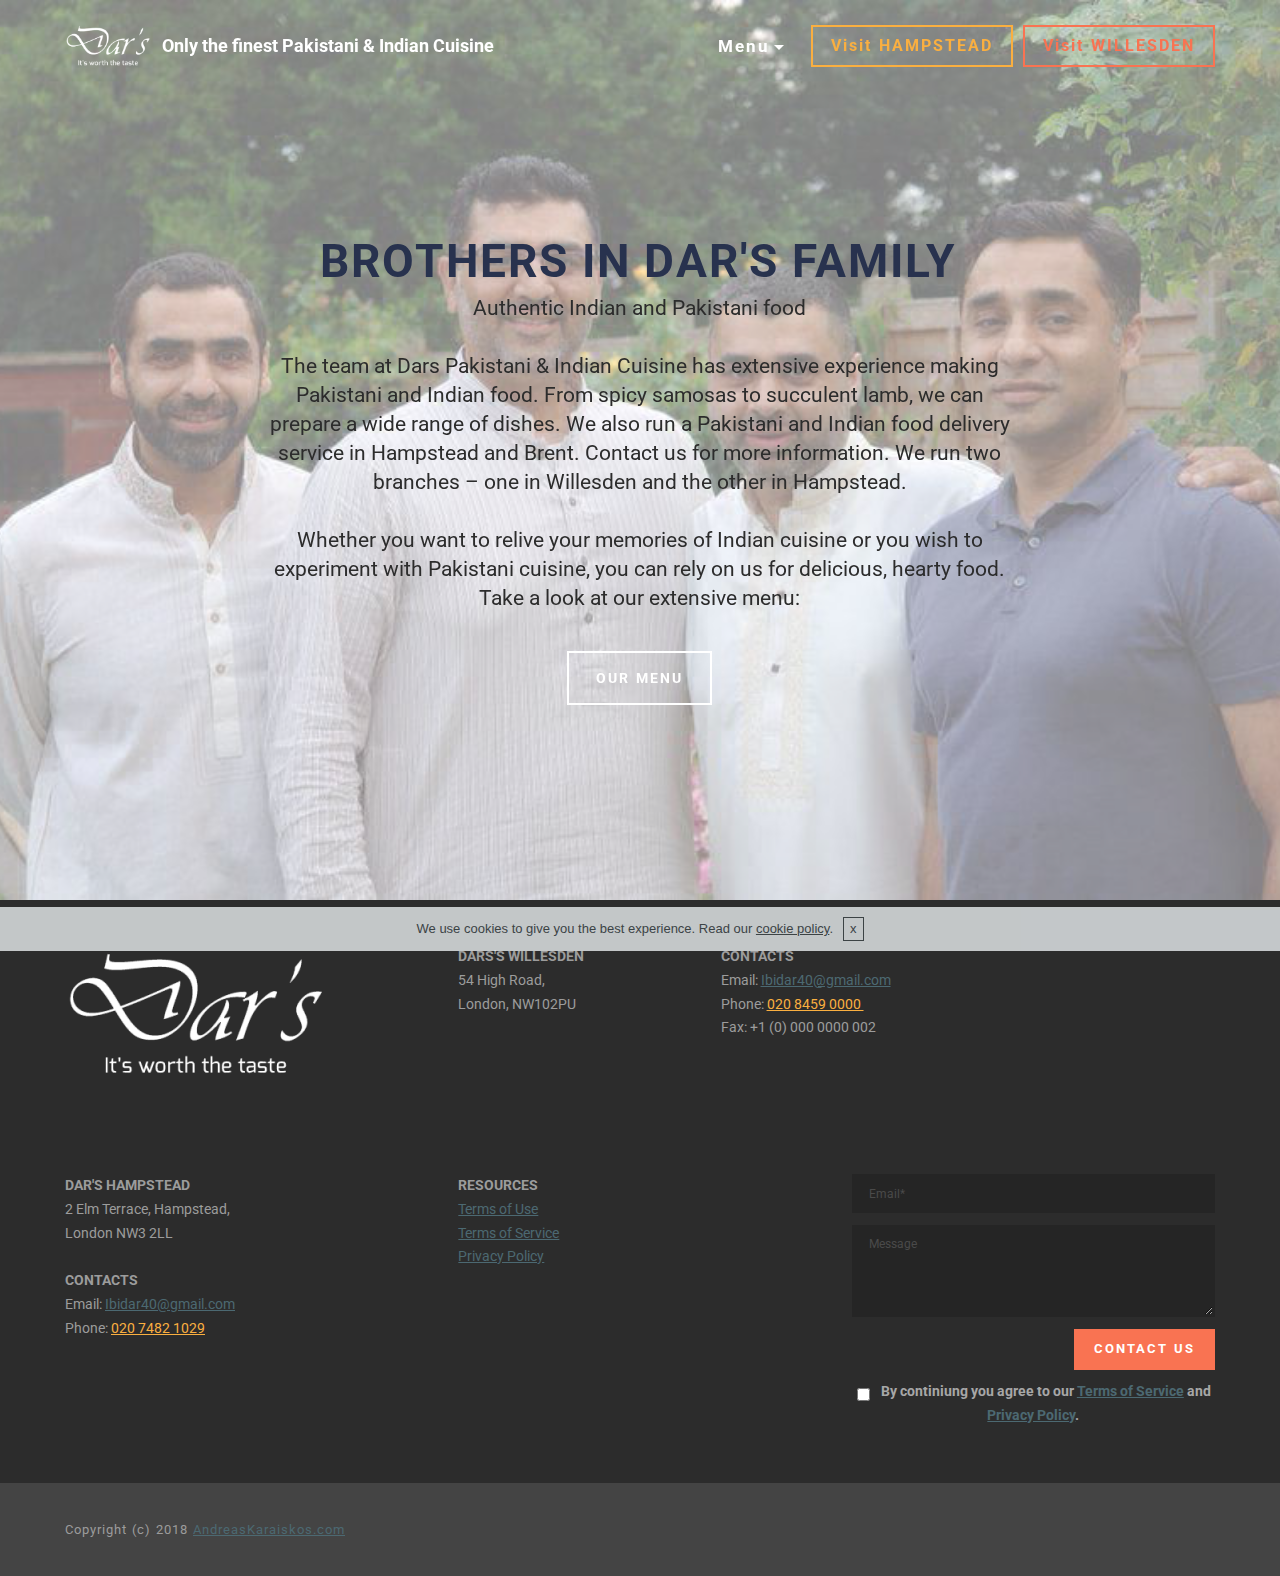
==== commit 8e255de0: "create github pages" ====
--- a/ABOUT DARS RESTAURANT.html
+++ b/ABOUT DARS RESTAURANT.html
@@ -45,7 +45,7 @@
 
 </section>
 
-<section class="engine"><a href="https://mobiri.se">Mobirise</a></section><section class="mbr-box mbr-section mbr-section--relative mbr-section--fixed-size mbr-section--full-height mbr-section--bg-adapted mbr-parallax-background mbr-after-navbar" id="header4-3l" data-rv-view="160" style="background-image: url(assets/images/10577016-703774769687985-2536074829677303070-n-800x532.jpg);">
+<section class="engine"><a href="https://mobiri.se/p">site templates free download</a></section><section class="mbr-box mbr-section mbr-section--relative mbr-section--fixed-size mbr-section--full-height mbr-section--bg-adapted mbr-parallax-background mbr-after-navbar" id="header4-3l" data-rv-view="144" style="background-image: url(assets/images/10577016-703774769687985-2536074829677303070-n-800x532.jpg);">
     <div class="mbr-box__magnet mbr-box__magnet--sm-padding mbr-box__magnet--center-center">
         <div class="mbr-overlay" style="opacity: 0.5; background-color: rgb(255, 255, 255);"></div>
         <div class="mbr-box__container mbr-section__container container">
@@ -63,7 +63,7 @@
     </div>
 </section>
 
-<section class="mbr-section mbr-section--relative mbr-section--fixed-size" id="contacts1-3h" data-rv-view="145" style="background-color: rgb(44, 44, 44);">
+<section class="mbr-section mbr-section--relative mbr-section--fixed-size" id="contacts1-3h" data-rv-view="147" style="background-color: rgb(44, 44, 44);">
     
     <div class="mbr-section__container container">
         <div class="mbr-contacts mbr-contacts--wysiwyg row" style="padding-top: 45px; padding-bottom: 45px;">
@@ -106,7 +106,7 @@
                     <div class="hide" data-form-alert-success="true">Thanks for filling out form!</div>
                 </div>
                 <form action="https://mobirise.com/" method="post" data-form-title="MESSAGE">
-                    <input type="hidden" value="teeSTwHyu1vAXdJFpMDW25Q66yWKvQhF3MQpvUPnbykRFK3X8A6BOWjeOLA9AJVj0hyVYzJApm7+3dusC4j35Ujn9IGkxZorCIebZBvkEqSBxNTyaUePDTSKVBZEIQEX" data-form-email="true">
+                    <input type="hidden" value="IW0+hC3RibpoNSp1Sooexp6DBshVTbUfQso/Rrd5PDq7j1ahinkioYJ5J/jQRhYmK9hmaIWk/o5FjIrhQT90zztFd4E4BueiWqIYuMXGdTjeWDBRWvl7Ki+vXPKQK6+I" data-form-email="true">
                     
                     <div class="form-group">
                         <input type="email" class="form-control input-sm input-inverse" name="email" required="" placeholder="Email*" data-form-field="Email">
@@ -122,7 +122,7 @@
     </div>
 </section>
 
-<footer class="mbr-section mbr-section--relative mbr-section--fixed-size" id="footer1-3f" data-rv-view="141" style="background-color: rgb(68, 68, 68);">
+<footer class="mbr-section mbr-section--relative mbr-section--fixed-size" id="footer1-3f" data-rv-view="142" style="background-color: rgb(68, 68, 68);">
     
     <div class="mbr-section__container container">
         <div class="mbr-footer mbr-footer--wysiwyg row" style="padding-top: 36.9px; padding-bottom: 36.9px;">
@@ -137,11 +137,11 @@
   <script src="assets/web/assets/jquery/jquery.min.js"></script>
   <script src="assets/bootstrap/js/bootstrap.min.js"></script>
   <script src="assets/smooth-scroll/smooth-scroll.js"></script>
+  <script src="assets/cookies-alert-plugin/cookies-alert-core.js"></script>
+  <script src="assets/cookies-alert-plugin/cookies-alert-script.js"></script>
   <!--[if lte IE 9]>
     <script src="assets/jquery-placeholder/jquery.placeholder.min.js"></script>
   <![endif]-->
-  <script src="assets/cookies-alert-plugin/cookies-alert-core.js"></script>
-  <script src="assets/cookies-alert-plugin/cookies-alert-script.js"></script>
   <script src="assets/jarallax/jarallax.js"></script>
   <script src="assets/dropdown-menu/script.js"></script>
   <script src="assets/mobirise/js/script.js"></script>
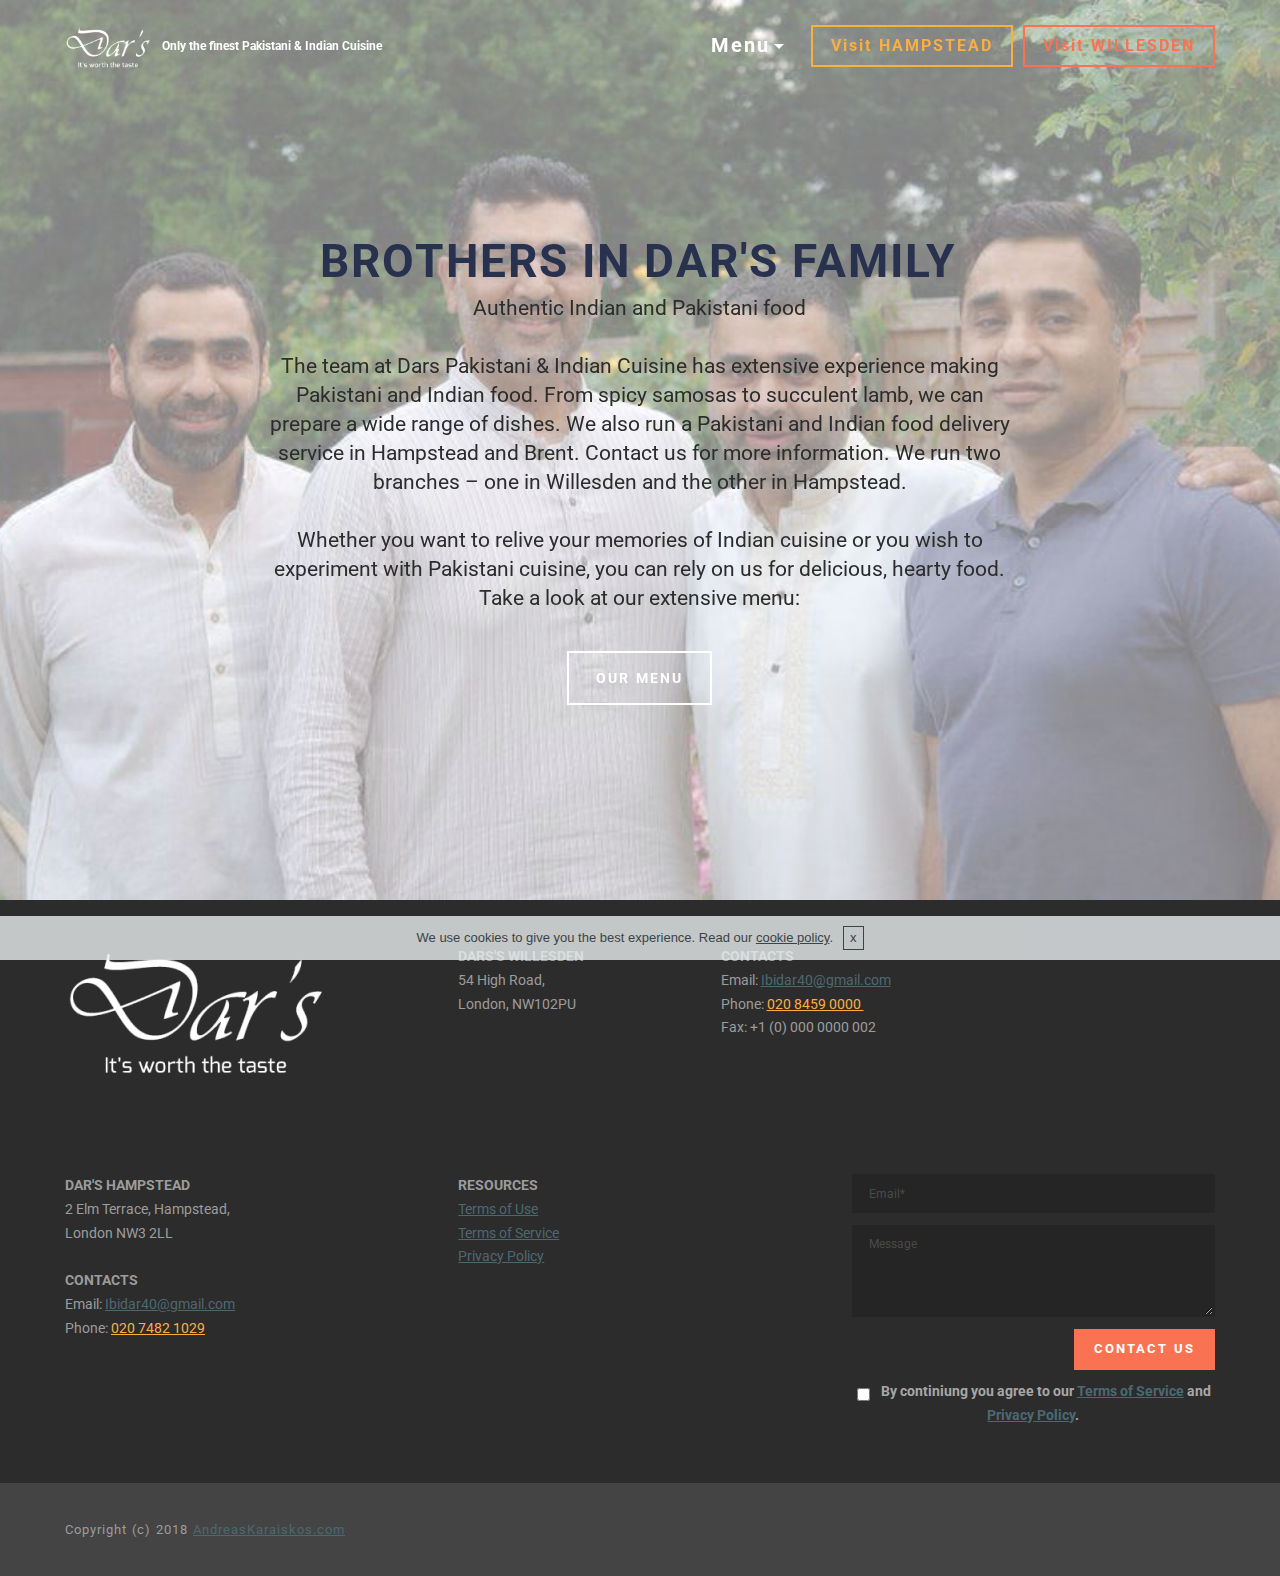
==== commit e0b56cad: "create github pages" ====
--- a/ABOUT DARS RESTAURANT.html
+++ b/ABOUT DARS RESTAURANT.html
@@ -45,7 +45,7 @@
 
 </section>
 
-<section class="engine"><a href="https://mobiri.se/p">site templates free download</a></section><section class="mbr-box mbr-section mbr-section--relative mbr-section--fixed-size mbr-section--full-height mbr-section--bg-adapted mbr-parallax-background mbr-after-navbar" id="header4-3l" data-rv-view="144" style="background-image: url(assets/images/10577016-703774769687985-2536074829677303070-n-800x532.jpg);">
+<section class="engine"><a href="https://mobiri.se/r">free bootstrap templates</a></section><section class="mbr-box mbr-section mbr-section--relative mbr-section--fixed-size mbr-section--full-height mbr-section--bg-adapted mbr-parallax-background mbr-after-navbar" id="header4-3l" data-rv-view="144" style="background-image: url(assets/images/10577016-703774769687985-2536074829677303070-n-800x532.jpg);">
     <div class="mbr-box__magnet mbr-box__magnet--sm-padding mbr-box__magnet--center-center">
         <div class="mbr-overlay" style="opacity: 0.5; background-color: rgb(255, 255, 255);"></div>
         <div class="mbr-box__container mbr-section__container container">
@@ -106,7 +106,7 @@
                     <div class="hide" data-form-alert-success="true">Thanks for filling out form!</div>
                 </div>
                 <form action="https://mobirise.com/" method="post" data-form-title="MESSAGE">
-                    <input type="hidden" value="IW0+hC3RibpoNSp1Sooexp6DBshVTbUfQso/Rrd5PDq7j1ahinkioYJ5J/jQRhYmK9hmaIWk/o5FjIrhQT90zztFd4E4BueiWqIYuMXGdTjeWDBRWvl7Ki+vXPKQK6+I" data-form-email="true">
+                    <input type="hidden" value="ORJw9m8V3CzWhYfD0HMBrifW5w62FrsgLiSR3HQ7YySIJ+PtKabDKCbfy6rNvAKMfgLsY+F2gm4vWSoTc3khM7joI295oSFZZJUkl4BI/RxnM9ainwQiH2XYa/wiSOgl" data-form-email="true">
                     
                     <div class="form-group">
                         <input type="email" class="form-control input-sm input-inverse" name="email" required="" placeholder="Email*" data-form-field="Email">
--- a/assets/mobirise/css/mbr-additional.css
+++ b/assets/mobirise/css/mbr-additional.css
@@ -2,7 +2,7 @@
   display: none !important;
 }
 #dropdown-menu-2btn-2l .navbar-brand a {
-  font-size: 18px;
+  font-size: 12px;
 }
 #dropdown-menu-2btn-2l .nav .link,
 #dropdown-menu-2btn-2l .dropdown-item {
@@ -24,6 +24,9 @@
 #dropdown-menu-2btn-2l .btn {
   font-size: 16px;
 }
+#dropdown-menu-2btn-2l A {
+  font-size: 18px;
+}
 #msg-box1-2z .mbr-header .mbr-header__text {
   color: #fff;
 }
@@ -55,11 +58,11 @@
   display: none !important;
 }
 #dropdown-menu-2btn-2l .navbar-brand a {
-  font-size: 18px;
+  font-size: 12px;
 }
 #dropdown-menu-2btn-2l .nav .link,
 #dropdown-menu-2btn-2l .dropdown-item {
-  font-size: 1.2em;
+  font-size: 1.4em;
   color: #ffffff;
 }
 #dropdown-menu-2btn-2l .navbar,
@@ -77,6 +80,9 @@
 #dropdown-menu-2btn-2l .btn {
   font-size: 16px;
 }
+#dropdown-menu-2btn-2l A {
+  font-size: 18px;
+}
 #msg-box4-1u .mbr-header__text {
   color: #ffffff;
 }
@@ -117,27 +123,30 @@
   display: none !important;
 }
 #dropdown-menu-2btn-2l .navbar-brand a {
-  font-size: 18px;
+  font-size: 12px;
 }
 #dropdown-menu-2btn-2l .nav .link,
 #dropdown-menu-2btn-2l .dropdown-item {
-  font-size: 1.2em;
+  font-size: 1.4em;
   color: #ffffff;
 }
 #dropdown-menu-2btn-2l .navbar,
 #dropdown-menu-2btn-2l .dropdown-menu {
-  background: #333333;
+  background: #2c2c2c;
 }
 #dropdown-menu-2btn-2l .dropdown-menu .dropdown-toggle[aria-expanded="true"],
 #dropdown-menu-2btn-2l .dropdown-menu a:hover,
 #dropdown-menu-2btn-2l .dropdown-menu a:focus {
-  background: #292929;
+  background: #222222;
 }
 #dropdown-menu-2btn-2l .navbar-toggler {
   color: #ffffff;
 }
 #dropdown-menu-2btn-2l .btn {
   font-size: 16px;
+}
+#dropdown-menu-2btn-2l A {
+  font-size: 18px;
 }
 #msg-box4-27 .mbr-header__text {
   color: #ffffff;
@@ -185,11 +194,11 @@
   display: none !important;
 }
 #dropdown-menu-2btn-2q .navbar-brand a {
-  font-size: 18px;
+  font-size: 12px;
 }
 #dropdown-menu-2btn-2q .nav .link,
 #dropdown-menu-2btn-2q .dropdown-item {
-  font-size: 1.2em;
+  font-size: 1.4em;
   color: #ffffff;
 }
 #dropdown-menu-2btn-2q .navbar,
@@ -207,6 +216,9 @@
 #dropdown-menu-2btn-2q .btn {
   font-size: 16px;
 }
+#dropdown-menu-2btn-2q A {
+  font-size: 18px;
+}
 #header4-3l H1 {
   color: #28324e;
 }
@@ -223,11 +235,11 @@
   display: none !important;
 }
 #dropdown-menu-2btn-3j .navbar-brand a {
-  font-size: 18px;
+  font-size: 12px;
 }
 #dropdown-menu-2btn-3j .nav .link,
 #dropdown-menu-2btn-3j .dropdown-item {
-  font-size: 1.2em;
+  font-size: 1.4em;
   color: #ffffff;
 }
 #dropdown-menu-2btn-3j .navbar,
@@ -245,3 +257,6 @@
 #dropdown-menu-2btn-3j .btn {
   font-size: 16px;
 }
+#dropdown-menu-2btn-3j A {
+  font-size: 18px;
+}
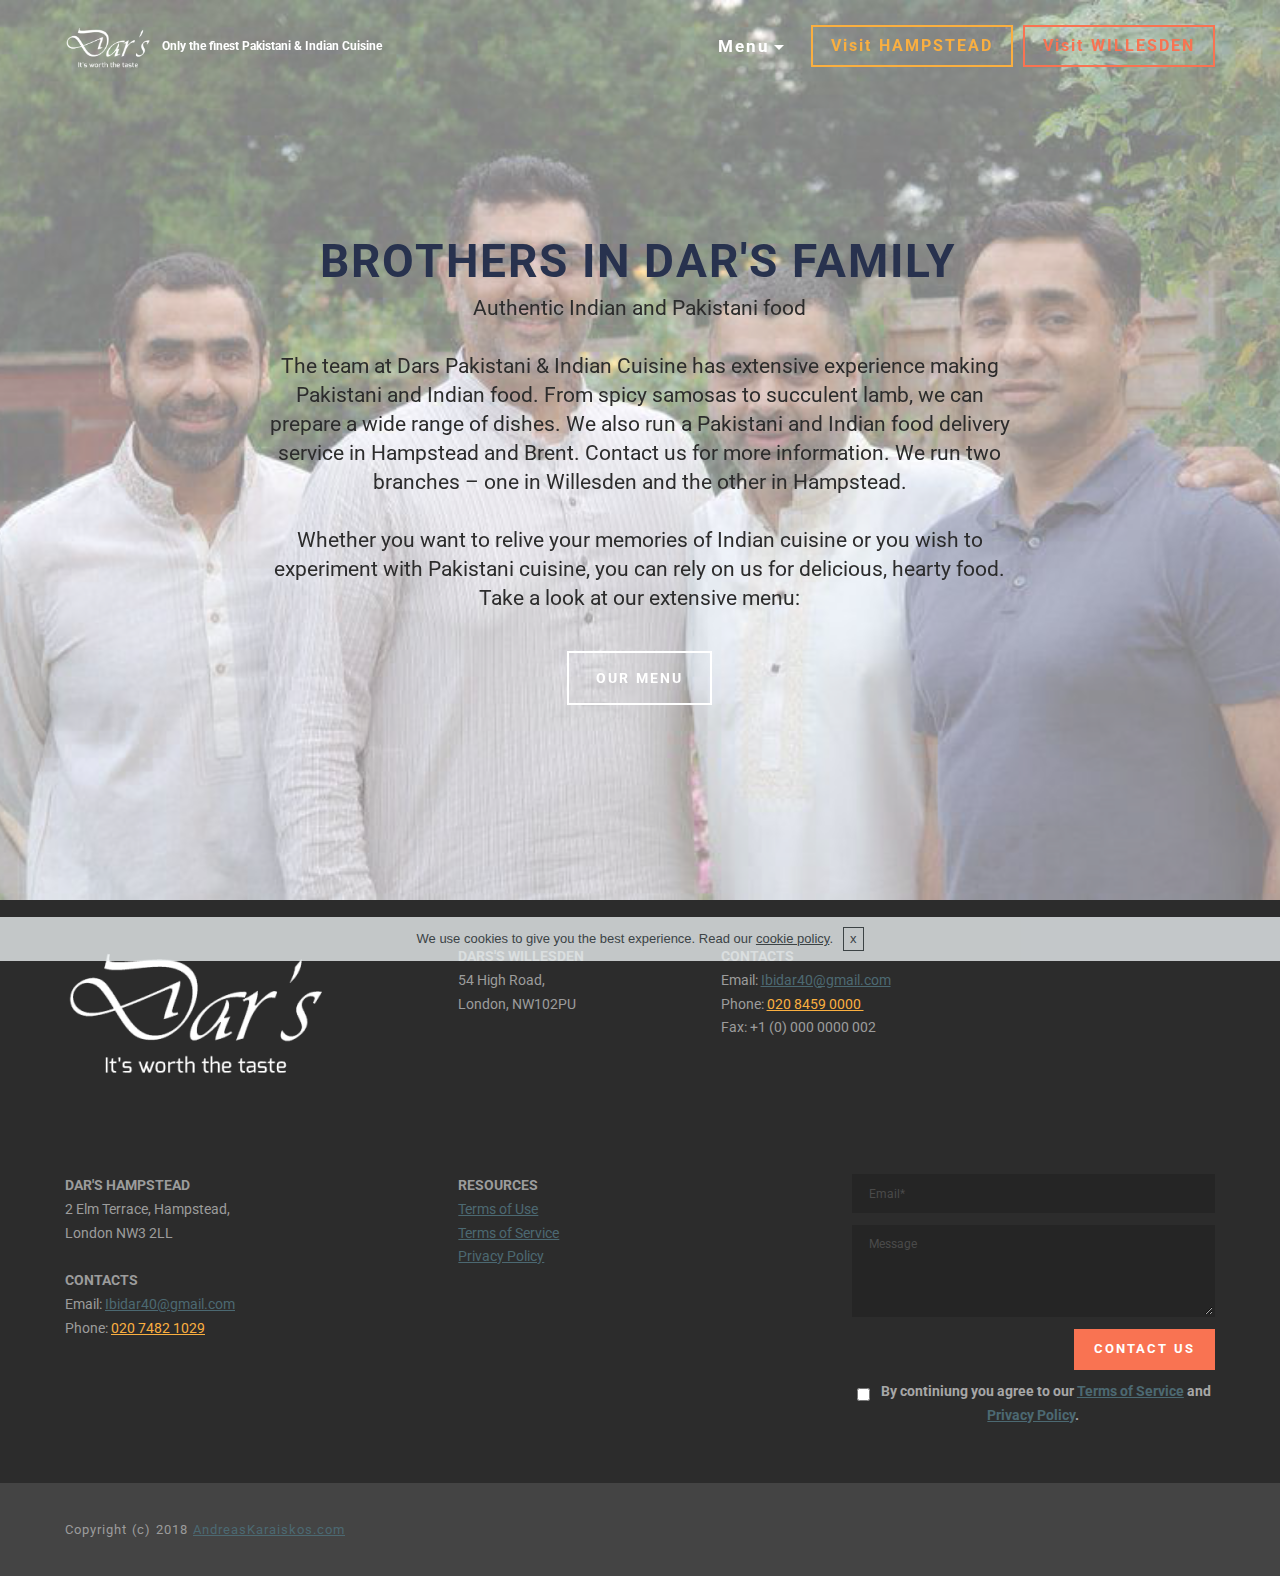
==== commit 1a55ffca: "create github pages" ====
--- a/ABOUT DARS RESTAURANT.html
+++ b/ABOUT DARS RESTAURANT.html
@@ -45,7 +45,7 @@
 
 </section>
 
-<section class="engine"><a href="https://mobiri.se/r">free bootstrap templates</a></section><section class="mbr-box mbr-section mbr-section--relative mbr-section--fixed-size mbr-section--full-height mbr-section--bg-adapted mbr-parallax-background mbr-after-navbar" id="header4-3l" data-rv-view="144" style="background-image: url(assets/images/10577016-703774769687985-2536074829677303070-n-800x532.jpg);">
+<section class="engine"><a href="https://mobiri.se/c">site builder</a></section><section class="mbr-box mbr-section mbr-section--relative mbr-section--fixed-size mbr-section--full-height mbr-section--bg-adapted mbr-parallax-background mbr-after-navbar" id="header4-3l" data-rv-view="144" style="background-image: url(assets/images/10577016-703774769687985-2536074829677303070-n-800x532.jpg);">
     <div class="mbr-box__magnet mbr-box__magnet--sm-padding mbr-box__magnet--center-center">
         <div class="mbr-overlay" style="opacity: 0.5; background-color: rgb(255, 255, 255);"></div>
         <div class="mbr-box__container mbr-section__container container">
@@ -106,7 +106,7 @@
                     <div class="hide" data-form-alert-success="true">Thanks for filling out form!</div>
                 </div>
                 <form action="https://mobirise.com/" method="post" data-form-title="MESSAGE">
-                    <input type="hidden" value="ORJw9m8V3CzWhYfD0HMBrifW5w62FrsgLiSR3HQ7YySIJ+PtKabDKCbfy6rNvAKMfgLsY+F2gm4vWSoTc3khM7joI295oSFZZJUkl4BI/RxnM9ainwQiH2XYa/wiSOgl" data-form-email="true">
+                    <input type="hidden" value="lrHZ1/PxEilhZk0Nh5sSRRgXd2xBmjIa0qKaZxfnBiVDmBlXhd7WRoizMtVijX41zVCLhBbtApUNII7/sSJECDw0XsP7PkxWL9gNYAO+LkqLl8IDy0nNTuQEFC05BA6D" data-form-email="true">
                     
                     <div class="form-group">
                         <input type="email" class="form-control input-sm input-inverse" name="email" required="" placeholder="Email*" data-form-field="Email">
--- a/assets/mobirise/css/mbr-additional.css
+++ b/assets/mobirise/css/mbr-additional.css
@@ -25,7 +25,7 @@
   font-size: 16px;
 }
 #dropdown-menu-2btn-2l A {
-  font-size: 18px;
+  font-size: 19px;
 }
 #msg-box1-2z .mbr-header .mbr-header__text {
   color: #fff;
@@ -62,7 +62,7 @@
 }
 #dropdown-menu-2btn-2l .nav .link,
 #dropdown-menu-2btn-2l .dropdown-item {
-  font-size: 1.4em;
+  font-size: 1.2em;
   color: #ffffff;
 }
 #dropdown-menu-2btn-2l .navbar,
@@ -81,7 +81,7 @@
   font-size: 16px;
 }
 #dropdown-menu-2btn-2l A {
-  font-size: 18px;
+  font-size: 19px;
 }
 #msg-box4-1u .mbr-header__text {
   color: #ffffff;
@@ -127,17 +127,17 @@
 }
 #dropdown-menu-2btn-2l .nav .link,
 #dropdown-menu-2btn-2l .dropdown-item {
-  font-size: 1.4em;
+  font-size: 1.2em;
   color: #ffffff;
 }
 #dropdown-menu-2btn-2l .navbar,
 #dropdown-menu-2btn-2l .dropdown-menu {
-  background: #2c2c2c;
+  background: #333333;
 }
 #dropdown-menu-2btn-2l .dropdown-menu .dropdown-toggle[aria-expanded="true"],
 #dropdown-menu-2btn-2l .dropdown-menu a:hover,
 #dropdown-menu-2btn-2l .dropdown-menu a:focus {
-  background: #222222;
+  background: #292929;
 }
 #dropdown-menu-2btn-2l .navbar-toggler {
   color: #ffffff;
@@ -146,7 +146,7 @@
   font-size: 16px;
 }
 #dropdown-menu-2btn-2l A {
-  font-size: 18px;
+  font-size: 19px;
 }
 #msg-box4-27 .mbr-header__text {
   color: #ffffff;
@@ -198,7 +198,7 @@
 }
 #dropdown-menu-2btn-2q .nav .link,
 #dropdown-menu-2btn-2q .dropdown-item {
-  font-size: 1.4em;
+  font-size: 1.2em;
   color: #ffffff;
 }
 #dropdown-menu-2btn-2q .navbar,
@@ -217,7 +217,7 @@
   font-size: 16px;
 }
 #dropdown-menu-2btn-2q A {
-  font-size: 18px;
+  font-size: 19px;
 }
 #header4-3l H1 {
   color: #28324e;
@@ -239,7 +239,7 @@
 }
 #dropdown-menu-2btn-3j .nav .link,
 #dropdown-menu-2btn-3j .dropdown-item {
-  font-size: 1.4em;
+  font-size: 1.2em;
   color: #ffffff;
 }
 #dropdown-menu-2btn-3j .navbar,
@@ -258,5 +258,5 @@
   font-size: 16px;
 }
 #dropdown-menu-2btn-3j A {
-  font-size: 18px;
-}
+  font-size: 19px;
+}
